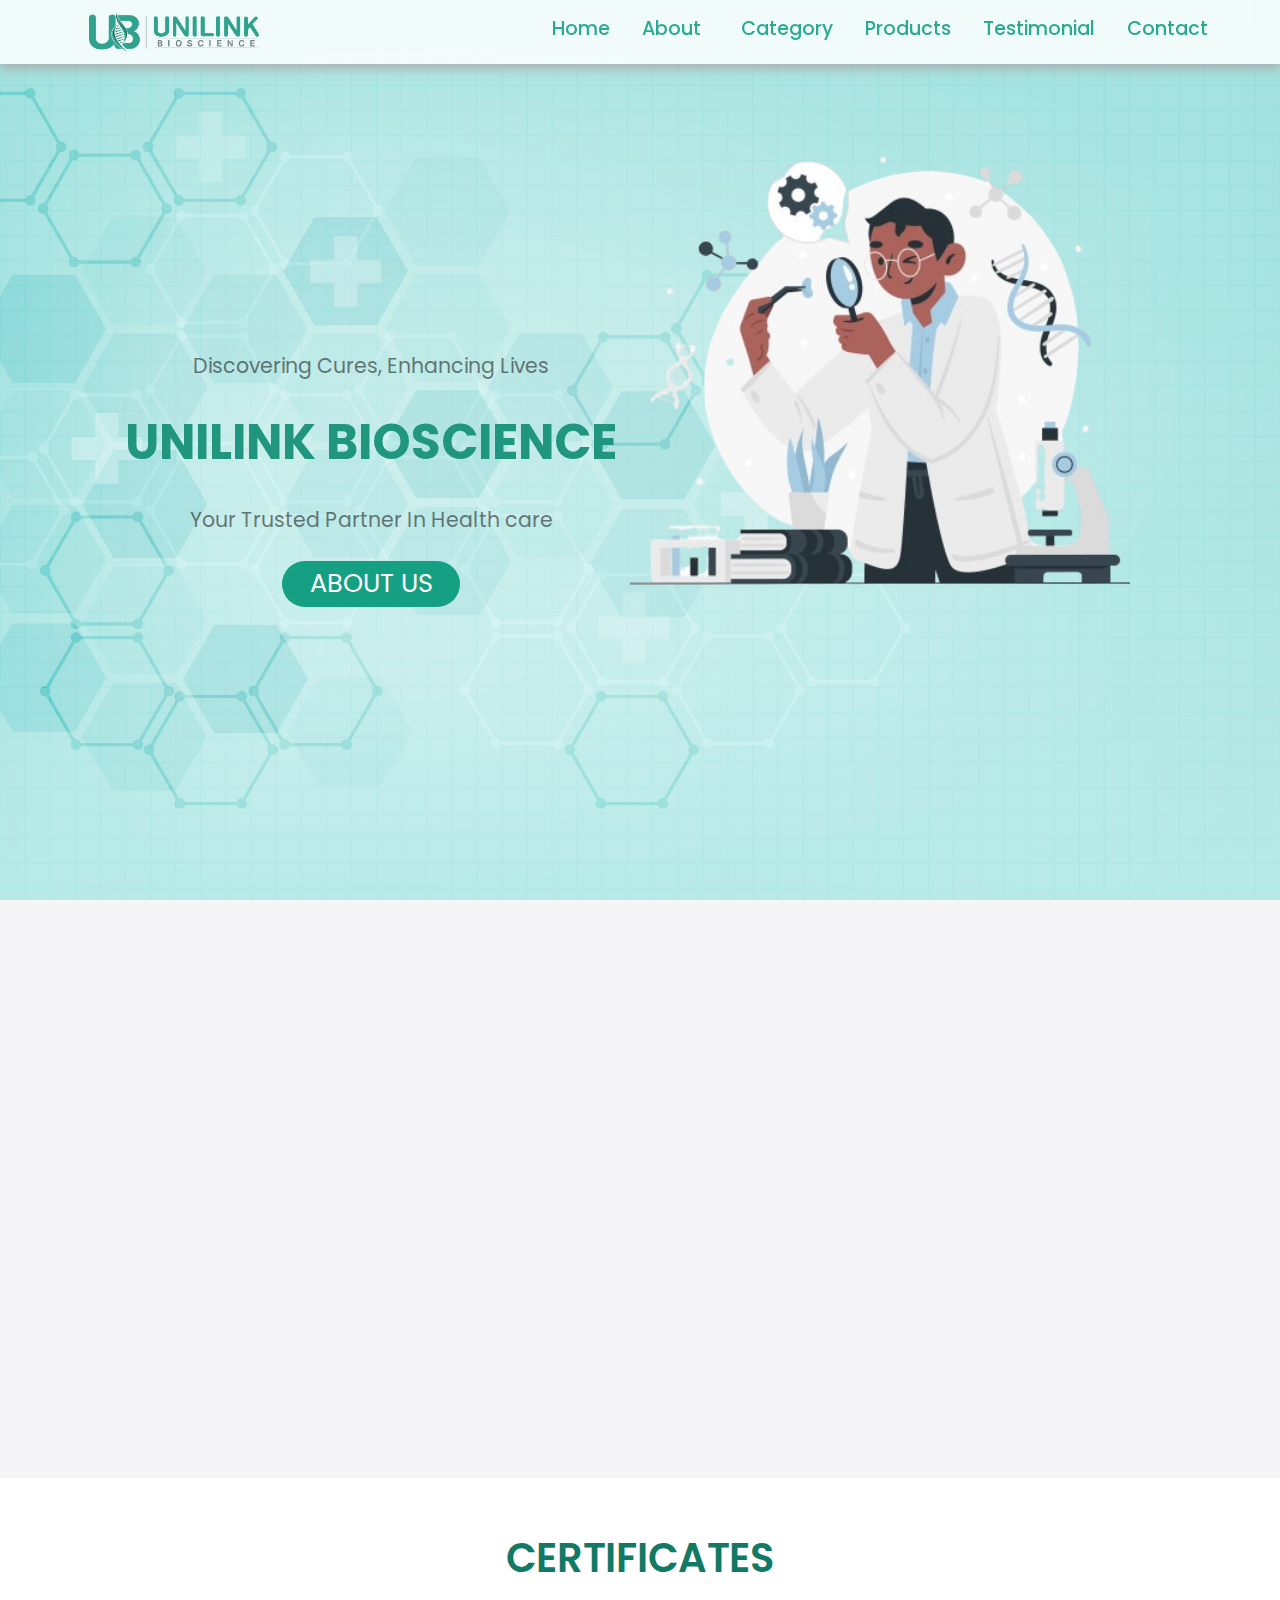
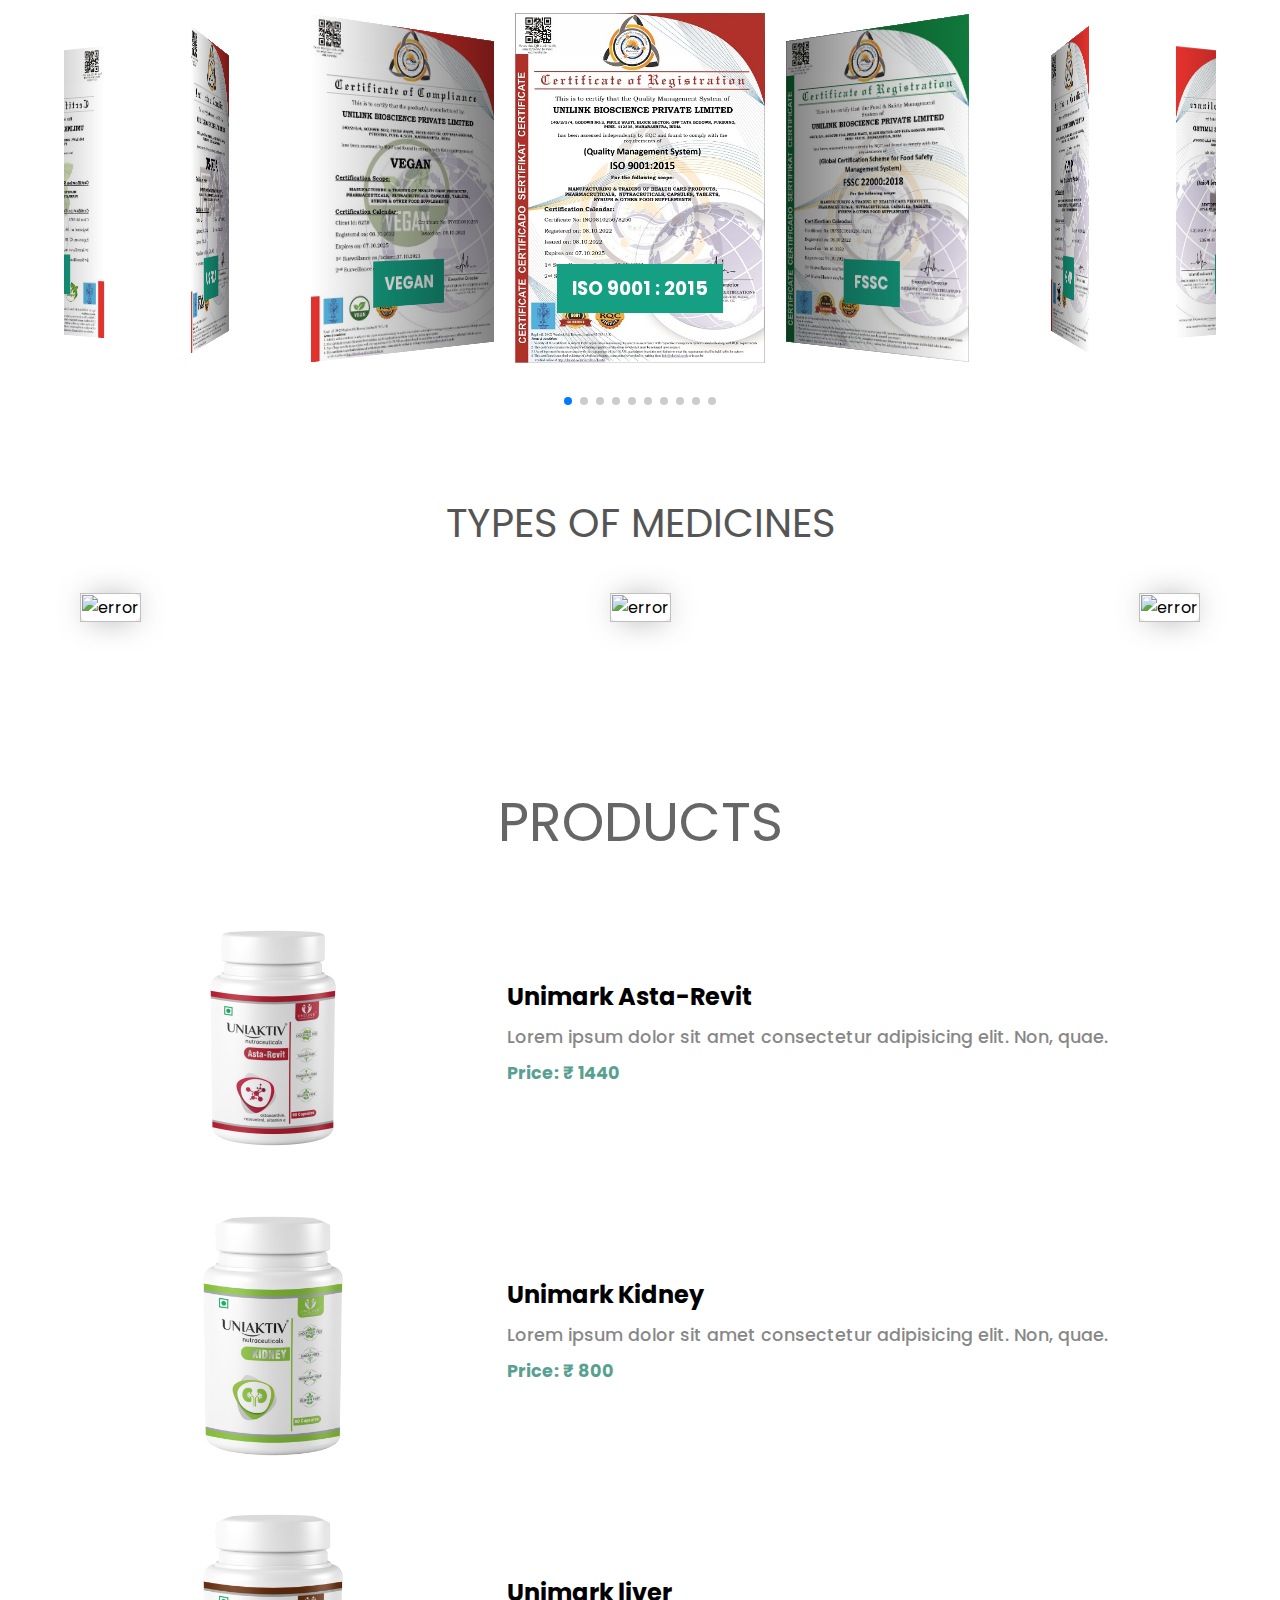
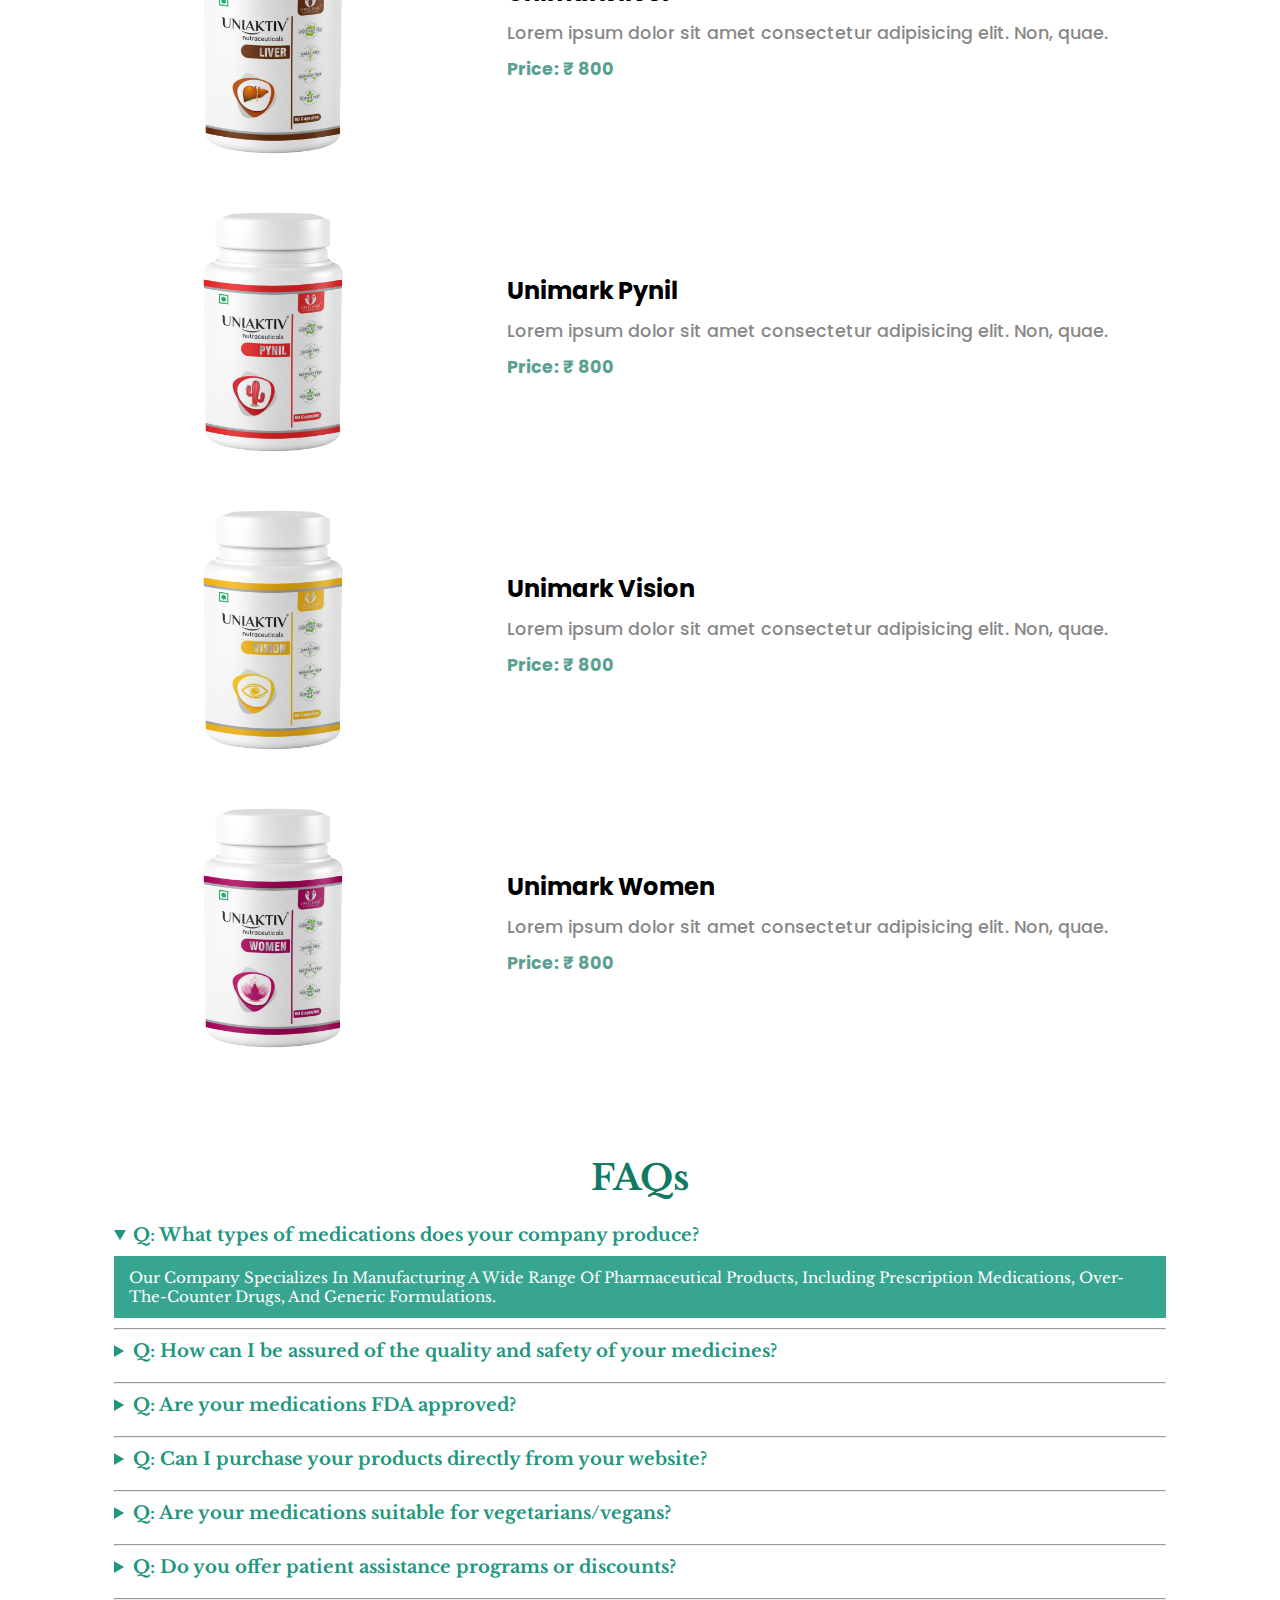
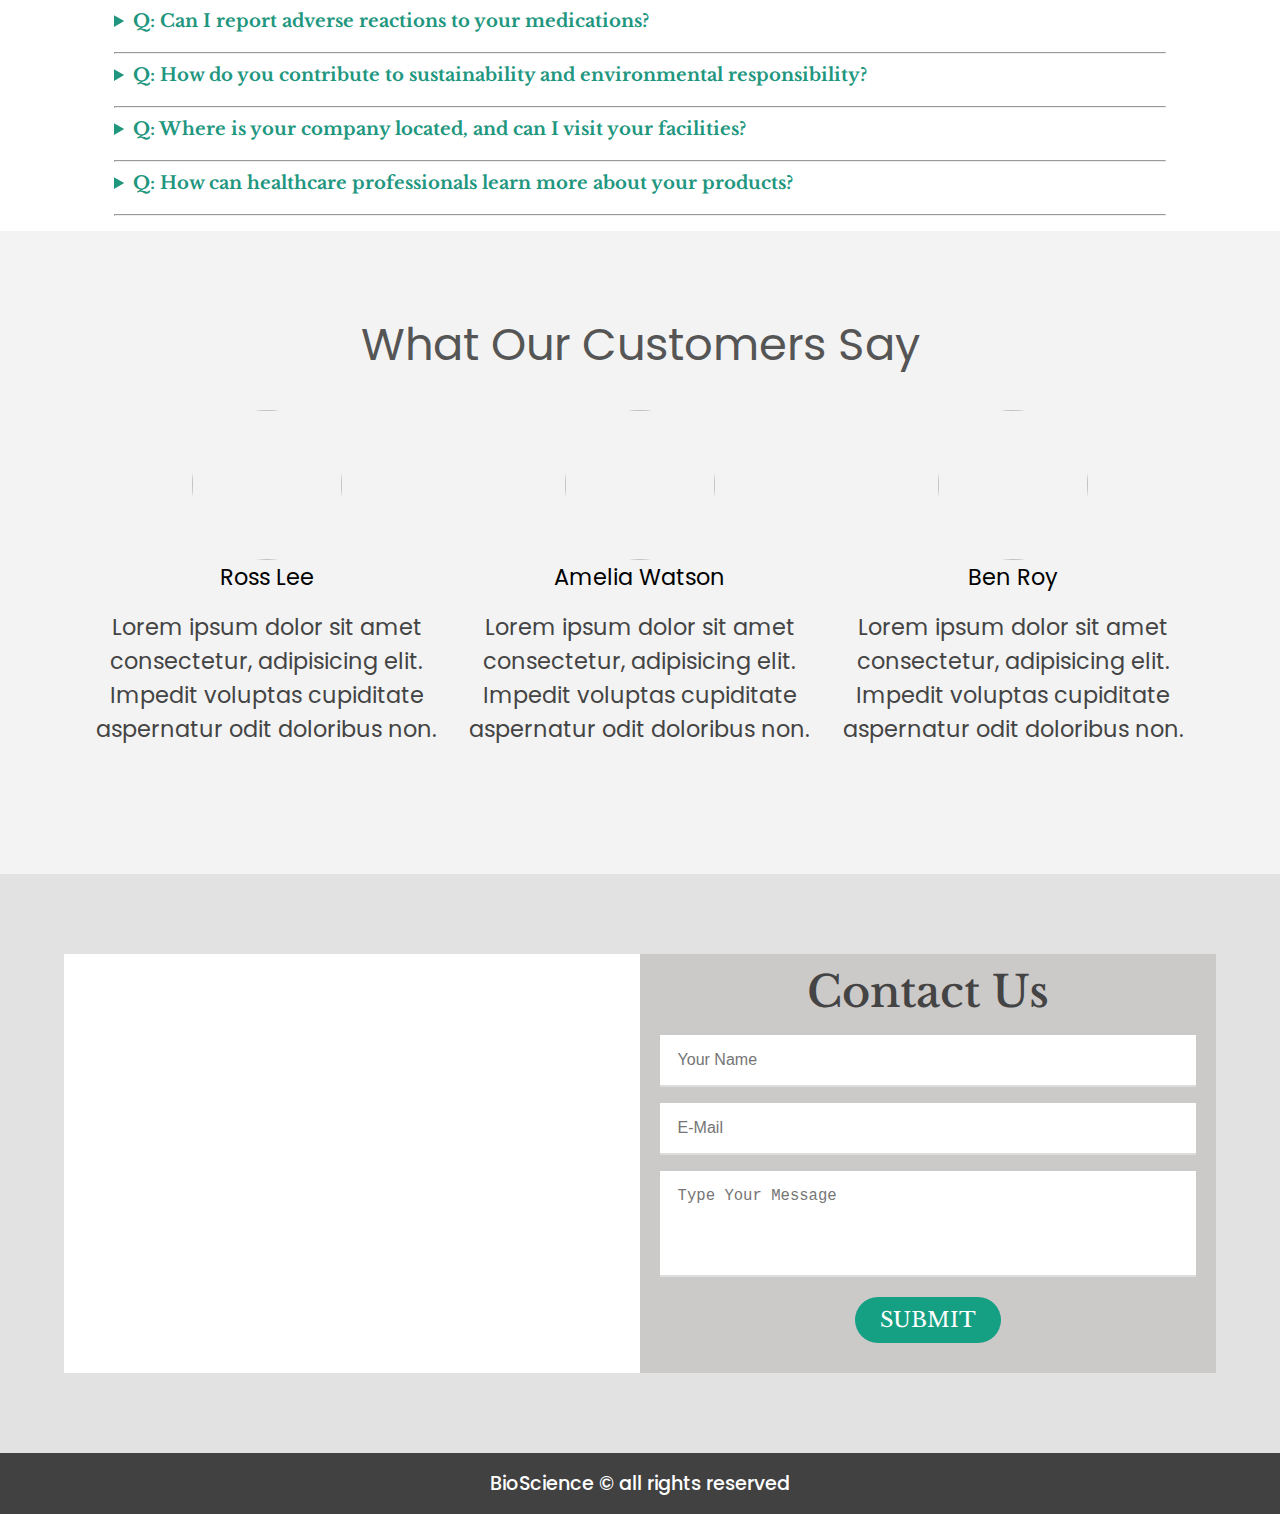
==== index.html @ 2694150a "Push Incomplete project" ====
<html lang="en">
  <head>
    <meta charset="UTF-8" />
    <meta http-equiv="X-UA-Compatible" content="IE=edge" />
    <meta name="viewport" content="width=device-width, initial-scale=1.0" />
    <link
      rel="shortcut icon"
      href="media/Unilink Bio-Science Logo.png"
      type="image/x-icon"
    />
    <link rel="stylesheet" href="style.css" />
    <link
      rel="stylesheet"
      href="https://cdn.jsdelivr.net/npm/swiper@11/swiper-bundle.min.css"
    />
    <title>Unilink BioScience</title>
    <link
      rel="stylesheet"
      href="https://cdnjs.cloudflare.com/ajax/libs/font-awesome/5.15.3/css/all.min.css"
      integrity="sha512-iBBXm8fW90+nuLcSKlbmrPcLa0OT92xO1BIsZ+ywDWZCvqsWgccV3gFoRBv0z+8dLJgyAHIhR35VZc2oM/gI1w=="
      crossorigin="anonymous"
      referrerpolicy="no-referrer"
    />
    <!-- Sheryjs css cdn -->
    <link
      rel="stylesheet"
      href="https://cdn.jsdelivr.net/npm/sheryjs/dist/Shery.css"
    />
    <link rel="stylesheet" href="style.css" />
  </head>
  <body>
    <div class="main">
      <nav class="navbar">
        <!-- custom cursor code -->
        <!-- <div class="cursor"></div>  -->
        <!-- Code For Navigation Bar Starts here -->
        <div class="navbar-container container">
          <input type="checkbox" name="" id="" />
          <div class="hamburger-lines">
            <span class="line line1"></span>
            <span class="line line2"></span>
            <span class="line line3"></span>
          </div>
          <ul class="menu-items">
            <li><a href="#showcase">Home</a></li>
            <li>
              <a href="#about">About</a
              ><ion-icon name="caret-down-outline"></ion-icon>
              <ul>
                <li><a href="#">About Us</a></li>
                <li><a href="/utilities/pages/cerfiticates.html">Legals</a></li>
                <li><a href="#">Missions & Vision</a></li>
                <li><a href="#">Policies</a></li>
              </ul>
            </li>
            <li><a href="#food">Category</a></li>
            <li><a href="#food-menu">Products</a></li>
            <li><a href="#testimonials">Testimonial</a></li>
            <li><a href="#contact">Contact</a></li>
          </ul>
          <a href="#showcase">
            <h1 class="logo">
              <img
                src="media/Unilink Bio-Science Logo-1456 - Copy.png"
                alt=""
              />
            </h1>
          </a>
        </div>
      </nav>
      <!-- navbar code ends here -->
      <!-- Showcase Section Starts Here  -->
      <section class="showcase-area" id="showcase">
        <div class="showcase-container">
          <div class="poster-img">
            <img src="media//5101869-removebg-preview.png" alt="" />
          </div>
          <div class="content">
            <p>Discovering Cures, Enhancing Lives</p>
            <h1 class="main-title" id="home">Unilink BioScience</h1>
            <p>Your Trusted Partner In Health care</p>
            <a href="#food-menu" class="btn btn-primary">About Us</a>
          </div>
        </div>
      </section>
      <!-- Showcase Section ends Here` -->
      <!-- About Us Section Code -->
      <section id="about">
        <div class="about-wrapper container">
          <div class="about-text">
            <p class="small">About Us</p>
            <h2>
              Years of Healing: Crafting Wellness Through Dedication and
              Innovation.
            </h2>
            <p>
              In the crucible of time, our commitment to medicine has forged a
              legacy of healing. Years of relentless pursuit, where each
              discovery is a brushstroke on the canvas of wellness. In the
              alchemy of science and compassion, we craft remedies, weaving a
              tapestry of health that transcends the passage of time
            </p>
          </div>
          <div class="about-img">
            <img
              src="https://img.freepik.com/free-photo/experienced-biologist-dressed-ppe-holding-pipette-with-blue-solution-chemist-modern-laboratory-doing-research-using-dispenser-during-global-epidemic-with-covid-19_482257-8878.jpg?size=626&ext=jpg&ga=GA1.1.1423717766.1695409986&semt=ais"
              alt="medicine"
            />
          </div>
        </div>
      </section>
      <!-- about Us Code ends` -->
      <!-- Showcase Certificate starts Here -->
      <section id="Certificate" class="wrapper container">
        <!-- Swiper -->
        <h1>Certificates</h1>
        <div class="swiper mySwiper">
          <div class="swiper-wrapper">
            <div class="swiper-slide">
              <img
                src="./media/Certificate imgs/UNILINK BIOSCIENCE_9001menu_page-0001 JPG .jpg "
              />
              <h3>iso 9001 : 2015</h3>
            </div>
            <div class="swiper-slide">
              <img
                src="./media/Certificate imgs/UNILINK BIOSCIENCE_FSSC 22000 menu_page-0001 JPG.jpg"
              />
              <h3>fssc</h3>
            </div>
            <div class="swiper-slide">
              <img
                src="./media/Certificate imgs/UNILINK BIOSCIENCE_GMP  menu_page-0001 JPG.jpg"
              />
              <h3>gmp</h3>
            </div>
            <div class="swiper-slide">
              <img
                src="./media/Certificate imgs/UNILINK BIOSCIENCE_HACCP menu_page-0001 JPG.jpg"
              />
              <h3>haccp</h3>
            </div>
            <div class="swiper-slide">
              <img
                src="./media/Certificate imgs/UNILINK BIOSCIENCE_HALAL_page-0001 JPG.jpg"
              />
              <h3>halal</h3>
            </div>
            <div class="swiper-slide">
              <img
                src="./media/Certificate imgs/UNILINK BIOSCIENCE_KOSHER_page-0001 JPG.jpg"
              />
              <h3>kosher</h3>
            </div>
            <div class="swiper-slide">
              <img
                src="./media/Certificate imgs/UNILINK BIOSCIENCE_NON GMO_1_page-0001.jpg"
              />
              <h3>non gmo</h3>
            </div>
            <div class="swiper-slide">
              <img
                src="./media/Certificate imgs/UNILINK BIOSCIENCE_ORGANIC_page-0001.jpg"
              />
              <h3>organic</h3>
            </div>
            <div class="swiper-slide">
              <img
                src="./media/Certificate imgs/UNILINK BIOSCIENCE_US FDA_page-0001.jpg"
              />
              <h3>us fda</h3>
            </div>
            <div class="swiper-slide">
              <img
                src="./media/Certificate imgs/UNILINK BIOSCIENCE_VEGAN_page-0001.jpg"
              />
              <h3>vegan</h3>
            </div>
          </div>
          <div class="swiper-pagination"></div>
        </div>
      </section>

      <!-- ******************** -->
      <section id="food">
        <h2>Types of Medicines</h2>
        <div class="food-container container">
          <div class="food-type fruite">
            <div class="img-container">
              <img
                src="https://img.freepik.com/free-photo/woman-s-hand-pours-medicine-pills-out-bottle_1150-14190.jpg?size=626&ext=jpg&ga=GA1.1.1423717766.1695409986&semt=sph"
                alt="error"
              />
              <div class="img-content">
                <h3>Tablets</h3>
                <a
                  href="https://en.wikipedia.org/wiki/Fruit"
                  class="btn btn-primary"
                  target="blank"
                  >learn more</a
                >
              </div>
            </div>
          </div>
          <div class="food-type vegetable">
            <div class="img-container">
              <img
                src="https://img.freepik.com/free-photo/sportsman-standing-white-wall-holding-syringle_171337-15347.jpg?size=626&ext=jpg&ga=GA1.1.1423717766.1695409986&semt=ais"
                alt="error"
              />
              <div class="img-content">
                <h3>Powders</h3>
                <a
                  href="https://en.wikipedia.org/wiki/Vegetable"
                  class="btn btn-primary"
                  target="blank"
                  >learn more</a
                >
              </div>
            </div>
          </div>
          <div class="food-type grin">
            <div class="img-container">
              <img
                src="https://img.freepik.com/free-photo/close-up-woman-pouring-syrup_23-2149247986.jpg?size=626&ext=jpg&ga=GA1.1.1423717766.1695409986&semt=sph"
                alt="error"
              />
              <div class="img-content">
                <h3>Syrups</h3>
                <a
                  href="https://en.wikipedia.org/wiki/Grain"
                  class="btn btn-primary"
                  target="blank"
                  >learn more</a
                >
              </div>
            </div>
          </div>
        </div>
      </section>
      <section id="food-menu">
        <h2 class="food-menu-heading">PRODUCTS</h2>
        <div class="food-menu-container container">
          <div class="food-menu-item">
            <div class="food-img">
              <img src="media/product imgs/asta revit.png" alt="" />
            </div>
            <div class="food-description">
              <h2 class="food-titile">Unimark Asta-Revit</h2>
              <p>
                Lorem ipsum dolor sit amet consectetur adipisicing elit. Non,
                quae.
              </p>
              <p class="food-price">Price: &#8377; 1440</p>
            </div>
          </div>

          <div class="food-menu-item">
            <div class="food-img">
              <img src="media/product imgs/kidney.png" alt="error" />
            </div>
            <div class="food-description">
              <h2 class="food-titile">Unimark Kidney</h2>
              <p>
                Lorem ipsum dolor sit amet consectetur adipisicing elit. Non,
                quae.
              </p>
              <p class="food-price">Price: &#8377; 800</p>
            </div>
          </div>
          <div class="food-menu-item">
            <div class="food-img">
              <img src="media/product imgs/liver.png" alt="" />
            </div>
            <div class="food-description">
              <h2 class="food-titile">Unimark liver</h2>
              <p>
                Lorem ipsum dolor sit amet consectetur adipisicing elit. Non,
                quae.
              </p>
              <p class="food-price">Price: &#8377; 800</p>
            </div>
          </div>
          <div class="food-menu-item">
            <div class="food-img">
              <img src="media/product imgs/pynil.png" alt="" />
            </div>
            <div class="food-description">
              <h2 class="food-titile">Unimark Pynil</h2>
              <p>
                Lorem ipsum dolor sit amet consectetur adipisicing elit. Non,
                quae.
              </p>
              <p class="food-price">Price: &#8377; 800</p>
            </div>
          </div>
          <div class="food-menu-item">
            <div class="food-img">
              <img src="media/product imgs/vision.png" alt="" />
            </div>
            <div class="food-description">
              <h2 class="food-titile">Unimark Vision</h2>
              <p>
                Lorem ipsum dolor sit amet consectetur adipisicing elit. Non,
                quae.
              </p>
              <p class="food-price">Price: &#8377; 800</p>
            </div>
          </div>
          <div class="food-menu-item">
            <div class="food-img">
              <img src="media/product imgs/women.png" alt="" />
            </div>
            <div class="food-description">
              <h2 class="food-titile">Unimark Women</h2>
              <p>
                Lorem ipsum dolor sit amet consectetur adipisicing elit. Non,
                quae.
              </p>
              <p class="food-price">Price: &#8377; 800</p>
            </div>
          </div>
        </div>
        <!-- FAQ Section Code -->
        <section id="faq" class="container">
          <h1>FAQs</h1>
          <details open>
            <summary>
              Q: What types of medications does your company produce?
            </summary>
            <p>
              Our company specializes in manufacturing a wide range of
              pharmaceutical products, including prescription medications,
              over-the-counter drugs, and generic formulations.
            </p>
          </details>
          <hr />
          <details>
            <summary>
              Q: How can I be assured of the quality and safety of your
              medicines?
            </summary>
            <p>
              We adhere to strict quality control standards and comply with
              regulatory requirements. Our manufacturing processes are in
              accordance with Good Manufacturing Practice (GMP) guidelines,
              ensuring the highest quality and safety of our medications.
            </p>
          </details>
          <hr />
          <details>
            <summary>Q: Are your medications FDA approved?</summary>
            <p>
              Yes, all our products undergo rigorous testing and scrutiny to
              meet the standards set by regulatory authorities, including
              approval from the Food and Drug Administration (FDA).
            </p>
          </details>
          <hr />
          <details>
            <summary>
              Q: Can I purchase your products directly from your website?
            </summary>
            <p>
              We currently do not sell directly to consumers on our website. Our
              products are distributed through pharmacies and authorized
              healthcare providers. Please consult with your healthcare
              professional for guidance on obtaining our medications.
            </p>
          </details>
          <hr />
          <details>
            <summary>
              Q: Are your medications suitable for vegetarians/vegans?
            </summary>
            <p>
              We provide detailed information about the composition of our
              medications on the product labels and package inserts. If you have
              specific dietary requirements or concerns, it's advisable to
              consult with your healthcare provider.
            </p>
          </details>
          <hr />
          <details>
            <summary>
              Q: Do you offer patient assistance programs or discounts?
            </summary>
            <p>
              We understand the importance of access to affordable healthcare.
              Information about any patient assistance programs or discounts
              will be available through healthcare professionals or on our
              website.
            </p>
          </details>
          <hr />
          <details>
            <summary>
              Q: Can I report adverse reactions to your medications?
            </summary>
            <p>
              Yes, your safety is our priority. If you experience any adverse
              reactions or have concerns about our products, please report them
              to your healthcare provider and the local health authority.
              Additionally, you can find contact information for our customer
              support on our website.
            </p>
          </details>
          <hr />
          <details>
            <summary>
              Q: How do you contribute to sustainability and environmental
              responsibility?
            </summary>
            <p>
              We are committed to environmental responsibility. We implement
              eco-friendly practices in our manufacturing processes, including
              waste reduction and energy efficiency. Our commitment to
              sustainability is an integral part of our corporate
              responsibility.
            </p>
          </details>
          <hr />
          <details>
            <summary>
              Q: Where is your company located, and can I visit your facilities?
            </summary>
            <p>
              Our headquarters and manufacturing facilities are located at
              [Location]. While we appreciate your interest, due to safety and
              security reasons, we do not offer public tours of our facilities.
            </p>
          </details>
          <hr />
          <details>
            <summary>
              Q: How can healthcare professionals learn more about your
              products?
            </summary>
            <p>
              Healthcare professionals can access detailed product information,
              including prescribing information, through our dedicated
              healthcare portal. If you have specific inquiries, our medical
              affairs team is available to provide support and information.
            </p>
          </details>
          <hr />
        </section>
      </section>
      <section id="testimonials">
        <h2 class="testimonial-title">What Our Customers Say</h2>
        <div class="testimonial-container container">
          <div class="testimonial-box">
            <div class="customer-detail">
              <div class="customer-photo">
                <img
                  src="https://i.postimg.cc/5Nrw360Y/male-photo1.jpg"
                  alt=""
                />
                <p class="customer-name">Ross Lee</p>
              </div>
            </div>
            <div class="star-rating">
              <span class="fa fa-star checked"></span>
              <span class="fa fa-star checked"></span>
              <span class="fa fa-star checked"></span>
              <span class="fa fa-star checked"></span>
              <span class="fa fa-star checked"></span>
            </div>
            <p class="testimonial-text">
              Lorem ipsum dolor sit amet consectetur, adipisicing elit. Impedit
              voluptas cupiditate aspernatur odit doloribus non.
            </p>
          </div>

          <div class="testimonial-box">
            <div class="customer-detail">
              <div class="customer-photo">
                <img
                  src="https://i.postimg.cc/sxd2xCD2/female-photo1.jpg"
                  alt=""
                />
                <p class="customer-name">Amelia Watson</p>
              </div>
            </div>
            <div class="star-rating">
              <span class="fa fa-star checked"></span>
              <span class="fa fa-star checked"></span>
              <span class="fa fa-star checked"></span>
              <span class="fa fa-star checked"></span>
              <span class="fa fa-star checked"></span>
            </div>
            <p class="testimonial-text">
              Lorem ipsum dolor sit amet consectetur, adipisicing elit. Impedit
              voluptas cupiditate aspernatur odit doloribus non.
            </p>
          </div>
          <div class="testimonial-box">
            <div class="customer-detail">
              <div class="customer-photo">
                <img
                  src="https://i.postimg.cc/fy90qvkV/male-photo3.jpg"
                  alt=""
                />
                <p class="customer-name">Ben Roy</p>
              </div>
            </div>
            <div class="star-rating">
              <span class="fa fa-star checked"></span>
              <span class="fa fa-star checked"></span>
              <span class="fa fa-star checked"></span>
              <span class="fa fa-star checked"></span>
              <span class="fa fa-star checked"></span>
            </div>
            <p class="testimonial-text">
              Lorem ipsum dolor sit amet consectetur, adipisicing elit. Impedit
              voluptas cupiditate aspernatur odit doloribus non.
            </p>
          </div>
        </div>
      </section>
      <section id="contact">
        <div class="contact-container container">
          <div class="contact-img">
            <iframe
              src="https://www.google.com/maps/embed?pb=!1m18!1m12!1m3!1d3784.674773674009!2d73.92967037385746!3d18.453069971235376!2m3!1f0!2f0!3f0!3m2!1i1024!2i768!4f13.1!3m3!1m2!1s0x3bc2eb3e93bc5a17%3A0x82fdbcda82e127a5!2sInfinity%20Tower!5e0!3m2!1sen!2sin!4v1701083050569!5m2!1sen!2sin"
              style="border: 5px"
              allowfullscreen=""
              loading="lazy"
              referrerpolicy="no-referrer-when-downgrade"
            ></iframe>
          </div>

          <div class="form-container">
            <h2>Contact Us</h2>
            <input type="text" placeholder="Your Name" />
            <input type="email" placeholder="E-Mail" />
            <textarea
              cols="30"
              rows="4"
              placeholder="Type Your Message"
            ></textarea>
            <a href="#" class="btn btn-primary">Submit</a>
          </div>
        </div>
      </section>
      <footer id="footer">
        <h2>BioScience &copy; all rights reserved</h2>
      </footer>
    </div>

    <script>
      let main = document.querySelector(".main");
      let csr = document.querySelector(".cursor");

      main.addEventListener("mousemove", function (dets) {
        csr.style.left = dets.x + "px";
        csr.style.top = dets.y + "px";
      });
    </script>
    <!-- Swiper JS -->
    <script src="https://cdn.jsdelivr.net/npm/swiper@11/swiper-bundle.min.js"></script>

    <!-- Initialize Swiper -->
    <script>
      var swiper = new Swiper(".mySwiper", {
        effect: "coverflow",
        grabCursor: true,
        centeredSlides: true,
        slidesPerView: "auto",
        loop: true,
        autoplay: {
          delay: 2500,
          disableOnInteraction: false,
        },
        coverflowEffect: {
          rotate: 50,
          stretch: 0,
          depth: 100,
          modifier: 1,
          slideShadows: true,
        },
        pagination: {
          el: ".swiper-pagination",
        },
      });
    </script>
  </body>
  <!-- 
    .................../ JS Code for smooth scrolling /...................... -->

  <script src="https://ajax.googleapis.com/ajax/libs/jquery/3.3.1/jquery.min.js"></script>
  <script>
    $(document).ready(function () {
      // Add smooth scrolling to all links
      $("a").on("click", function (event) {
        // Make sure this.hash has a value before overriding default behavior
        if (this.hash !== "") {
          // Prevent default anchor click behavior
          event.preventDefault();

          // Store hash
          var hash = this.hash;

          // Using jQuery's animate() method to add smooth page scroll
          // The optional number (800) specifies the number of milliseconds it takes to scroll to the specified area
          $("html, body").animate(
            {
              scrollTop: $(hash).offset().top,
            },
            800,
            function () {
              // Add hash (#) to URL when done scrolling (default click behavior)
              window.location.hash = hash;
            }
          );
        } // End if
      });
    });
  </script>
  <script src="https://cdnjs.cloudflare.com/ajax/libs/gsap/3.12.2/gsap.min.js"></script>
  <script src="https://cdn.jsdelivr.net/gh/automat/controlkit.js@master/bin/controlKit.min.js"></script>
  <script src="https://cdnjs.cloudflare.com/ajax/libs/three.js/0.155.0/three.min.js"></script>
  <script
    type="text/javascript"
    src="https://cdn.jsdelivr.net/npm/sheryjs/dist/Shery.js"
  ></script>
  <script>
    Shery.makeMagnet(".food-img" /* Element to target.*/, {
      //Parameters are optional.
      ease: "cubic-bezier(0.23, 1, 0.320, 1)",
      duration: 1,
    });
  </script>
  <script
    type="module"
    src="https://unpkg.com/ionicons@7.1.0/dist/ionicons/ionicons.esm.js"
  ></script>
  <script
    nomodule
    src="https://unpkg.com/ionicons@7.1.0/dist/ionicons/ionicons.js"
  ></script>
</html>
---- style.css ----
@import url("https://fonts.googleapis.com/css2?family=Poppins:ital,wght@0,300;0,400;0,500;0,600;0,700;0,800;0,900;1,200;1,300;1,400;1,500;1,600;1,700;1,800;1,900&display=swap");
@import url('https://fonts.googleapis.com/css2?family=Libre+Baskerville&display=swap');
*,
*::after,
*::before {
  box-sizing: border-box;
  padding: 0;
  margin: 0;
}

.html {
  font-size: 60%;
}

body {
  font-family: "Poppins", sans-serif;

}
/* .cursor{
    width: 50px;
    height: 50px;
    border-radius: 50%;
    background: #117964;
    position: absolute;
    border: 1px solid #fff;
    transition: all ease 0.25s;
    mix-blend-mode: difference;
    z-index: 5;
    opacity: 0.5;
} */
/* ///////////..utility classes../////////// */

.container {
  max-width: 1200px;
  width: 90%;
  margin: auto;
}

.btn {
  display: inline-block;
  padding: 0.15em 1.1em;
  text-decoration: none;
  border-radius: 50px;
  cursor: pointer;
  outline: none;
  margin-top: 1em;
  text-transform: uppercase;
  font-weight: small;
}

.btn-primary {
  color: #fff;
  background: #16a083;
}

.btn-primary:hover {
  /* color: #16a083; */
  background: #117964;
  transition: background 0.3s ease-in-out;
}

/* ............/navbar/............ *

/* desktop mode............/// */

.navbar input[type="checkbox"],
.navbar .hamburger-lines {
  display: none;
}

.navbar {
  /* padding: 5px auto ; */
  box-shadow: 0px 5px 10px 0px #aaa;
  position: fixed;
  width: 100%;
  background: #fff;
  color: #000;
  opacity: 0.85;
  min-height: 50px;
  z-index: 12;
}

.navbar-container {
  display: flex;
  justify-content: space-between;
  height: 64px;
  align-items: center;
}
.navbar .navbar-container img{
    width: 170px;
}
.menu-items {
  order: 2;
  display: flex;
  position: relative;
}

.menu-items li {
  position: relative;
  list-style: none;
  margin-left: 1rem;
  margin-bottom: 0.5rem;
  font-size: 1.2rem;
  display: flex;
  align-items: center;
  justify-content: space-between;
  padding: 10px 8px;
}

.menu-items a {
  text-decoration: none;
  color: #16a083;
  font-weight: 500;
  transition: color 0.3s ease-in-out;
}
/* .menu-items li:hover a{
  color: white;
} */
.menu-items li:hover {
  /* color: #ffffff; */
  background: #c3fae8;
  transition: all 0.3s ease;
}
.navbar .menu-items li ul{
  position: absolute;
  left: 0;
  top:50px;
  width: fit-content;
  white-space: nowrap;
  background-color: white;
  display: none;
}
.navbar .menu-items li:hover ul{
  display: block;
}
.navbar .menu-items li ul li{
  border-bottom: 1px solid #117964;
  margin: 0;
}
.logo {
  order: 1;
  font-size: 2.3rem;
  /* margin-bottom: 1rem; */
}
ion-icon{
  margin-left: 8px;
  color: #16a083;
}

/* ............//// Showcase styling ////......... */

.showcase-area {
    position: relative;
  min-height: 90vh;
  background: linear-gradient(
      rgba(240, 240, 240, 0.144),
      rgba(255, 255, 255, 0.336)
    ),
    url("media/Slide2.jpg");
  background-size: cover;
  background-position: center;
  background-repeat: no-repeat;
}

.showcase-container {
    position: relative;
    /* top: 250px; */
    /* right: 150px; */
  display: flex;
  /* flex-direction: column; */
  align-items: center;
  justify-content: space-between;
  height: 100%;
  font-size: 1.6rem;
}
.showcase-container .content{
    position: absolute;
    top: 350px;
    left: 100px;
    display: flex;
    align-items: center;
    justify-content: center;
    flex-direction: column;
    text-align: center;
}
.showcase-container .poster-img{
    position: absolute;
    top: 70px;
    right:150px;
    width: 500px;
    height: 600px;
    /* background-color: #000; */
    /* z-index: -1; */
}
.showcase-container .poster-img img{
    width: 100%;
    height: 100%;
    object-fit: cover;
}
.showcase-container p{
    font-size: 0.8em;
    opacity: 0.5;
}
.main-title {
  text-transform: uppercase;
  color: #21967E;
  font-size: 1.9em;
  /* margin-top: 1.5em; */
}

/* ......//about us//...... */

#about {
  padding: 50px 0;
  background: #f5f5f7;
}

.about-wrapper, .wrapper {
  display: flex;
  flex-wrap: wrap;
}

#about h2 {
  font-size: 2.3rem;
}

#about p {
  font-size: 1.01rem;
  color: #555;
  margin-top: 2em;
}

#about .small {
  font-size: 1.2rem;
  color: #666;
  font-weight: 600;
}

.about-img {
  flex: 1 1 400px;
  padding: 30px;
  transform: translateX(150%);
  animation: about-img-animation 1s ease-in-out forwards;
}

@keyframes about-img-animation {
  100% {
    transform: translate(0);
  }
}

.about-text {
  flex: 1 1 400px;
  padding: 30px;
  margin: auto;
  transform: translate(-150%);
  animation: about-text-animation 1s ease-in-out forwards;
}

@keyframes about-text-animation {
  100% {
    transform: translate(0);
  }
}

.about-img img {
  display: block;
  height: 400px;
  max-width: 100%;
  margin: auto;
  object-fit: cover;
  object-position: right;
}

/* ****************** */
#Certificate{
  position: relative;
  display: flex;
  align-items: center;
  justify-content: center;
}
#Certificate h1{
  margin-top: 50px;
  font-size: 2.5em;
  font-weight: 600;
  text-align: center;
  text-transform: uppercase;
}
.swiper {
  width: 100%;
  /* padding-top: 50px; */
  padding-bottom: 50px;
  
}

.swiper-slide {
  background-position: center;
  background-size: cover;
  width: 250px;
  height: 350px;
  position: relative;
  display: flex;
  justify-content: center;
}

.swiper-slide img {
  display: block;
  position: absolute;
  width: 100%;
  height: 100%;
  z-index: -2;
}
.swiper-slide h3{
  padding: 10px 15px;
  background: #16a083 ;
  color: #ffffff;
  text-transform: uppercase;
  position: absolute;
  bottom: 50px;
}
.swiper-slide a{
  position: absolute;
  bottom: 20px;
}
/* ****** */
/* ..........////Food category///........... */

#food {
  padding: 5rem 0 10rem 0;
}

#food h2 {
  text-align: center;
  font-size: 2.5rem;
  font-weight: 400;
  margin-bottom: 40px;
  text-transform: uppercase;
  color: #555;
}

.food-container {
  display: flex;
  justify-content: space-between;
}

.food-container img {
  display: block;
  width: 100%;
  margin: auto;
  max-height: 300px;
  object-fit: cover;
  object-position: center;
}

.img-container {
  margin: 0 1rem;
  position: relative;
  -webkit-box-shadow: 1px 1px 32px -9px rgba(0,0,0,0.75);
  -moz-box-shadow: 1px 1px 32px -9px rgba(0,0,0,0.75);
  box-shadow: 1px 1px 32px -9px rgba(0,0,0,0.75);
  border-radius: 10px;
}

.img-content {
  position: absolute;
  top: 70%;
  left: 50%;
  transform: translate(-50%, -50%);
  opacity: 0;
  z-index: 2;
  text-align: center;
  transition: all 0.3s ease-in-out 0.1s;
}

.img-content h3 {
  color: #fff;
  font-size: 2.2rem;
  margin-bottom: 50px;
}

.img-content a {
  font-size: 1.2rem;
}

.img-container::after {
  content: "";
  display: block;
  position: absolute;
  top: 0;
  left: 0;
  width: 100%;
  height: 100%;
  background: rgba(0, 0, 0, 0.871);
  opacity: 0;
  z-index: 1;

  transform: scaleY(0);
  transform-origin: 100% 100%;
  transition: all 0.3s ease-in-out;
}

.img-container:hover::after {
  opacity: 0.7;
  transform: scaleY(1);
}

.img-container:hover .img-content {
  opacity: 1;
  top: 40%;
}

/* .........../Food Menu/............ */

.food-menu-heading {
  text-align: center;
  font-size: 3.4rem;
  font-weight: 400;
  color: #666;
}

.food-menu-container {
  display: flex;
  flex-wrap: wrap;
  padding: 50px 0px 30px 0px;
}

.food-menu-container img {
  display: block;
  width: 250px;
  height: 250px;
  border-radius: 50%;
  object-fit: cover;
  object-position: center;
}

.food-menu-item {
  display: flex;
  flex: 1 1 600px;
  justify-content: space-evenly;
  margin-bottom: 3rem;
}

.food-description {
  margin: auto 1.5rem;
}

.font-title {
  font-size: 1.8rem;
  font-weight: 400;
  color: #444;
}

.food-description p {
  font-size: 1.1rem;
  color: #555;
  font-weight: 500;
  margin: 10px 0;
  opacity: 0.7;
}

.food-description .food-price {
  color: #117964;
  font-weight: 700;
}
/* ********************* */
#faq{
  margin: 15 auto;
  padding: 0 50px;
  min-height: fit-content;
  font-family: 'Libre Baskerville', serif;
}
h1{
  text-align: center;
  color: #117964;
  font-size: 35px;
  margin: 25px ;
}
hr{
  background: #16a083;
}
details{
  margin: 10px 0;
}
summary{
  font-weight: 700;
  font-size: 18px;
  cursor: pointer;
  color: #21967E;
  margin-bottom: 10px;
/*     background: #555; */
}
#faq p{
  font-size: 15px;
  padding: 12px 15px;
  background: #37a58f;
  color: #fff;
  text-transform: capitalize;
}
details[open] summary{
  color: #21967E;
}
/* ************************** */
/* ........./ Testimonial /.......... */

#testimonials {
  padding: 5rem 0;
  background: rgba(243, 243, 243);
}

.testimonial-title {
  text-align: center;
  font-size: 2.8rem;
  font-weight: 400;
  color: #555;
}

.testimonial-container {
  display: flex;
  justify-content: space-between;
  font-size: 1.4rem;
  padding: 1rem;
}

.testimonial-box .checked {
  color: #ff9529;
}

.testimonial-box .testimonial-text {
  margin: 1rem 0;
  color: #444;
}

.testimonial-box {
  text-align: center;
  padding: 1rem;
}

.customer-photo img {
  display: block;
  width: 150px;
  height: 150px;
  object-fit: cover;
  object-position: center;
  border-radius: 50%;
  margin: auto;
}

/* ........ Contact Us........... */

#contact {
  padding: 5rem 0;
  background: rgb(226, 226, 226);
  font-family: 'Libre Baskerville', serif;
}

.contact-container {
  display: flex;
  background: #fff;
  /* box-shadow: -2px 3px 31px -3px rgba(0,0,0,0.75);
  -webkit-box-shadow: -2px 3px 31px -3px rgba(0,0,0,0.75);
  -moz-box-shadow: -2px 3px 31px -3px rgba(0,0,0,0.75); */
}

.contact-img {
  width: 50%;
  padding: 10px;
  /* background: #21967E; */
  opacity: 0.7  ;
}

.contact-img iframe {
  display: block;
  /* height: 400px; */
  width: 100%;
  height: 100%;
}

.form-container {
  padding: 30px 20px;
  /* padding: 1rem; */
  background: #ccc9c9;
  width: 50%;
  margin: auto;
  display: flex;
  justify-content: center;
  align-items: center;
  flex-direction: column;
  /* border: 5px solid #21967E; */
}
.form-container h2{
  color: #16a083;
}

.form-container input {
  display: block;
  width: 100%;
  border: none;
  border-bottom: 2px solid #ddd;
  padding: 1rem 1.1rem;
  box-shadow: none;
  outline: none;
  margin-bottom: 1rem;
  color: #444;
  font-weight: 500;
  font-size: 1em;
}

.form-container textarea {
  display: block;
  width: 100%;
  border: none;
  font-size: 1.2em;
  border-bottom: 2px solid #ddd;
  color: #444;
  outline: none;
  padding: 1rem 1.1rem;
  resize: none;
}

.form-container h2 {
  font-size: 2.7rem;
  font-weight: 500;
  color: #444;
  margin-bottom: 1rem;
  margin-top: -1.2rem;
}

.form-container a {
  font-size: 1.3rem;
  padding: 10px 25px;
}

#footer h2 {
  text-align: center;
  font-size: 1.2rem;
  padding: 1rem;
  font-weight: 500;
  color: #fff;
  background: rgb(65, 65, 65);
}

/* ......../ media query /.......... */

@media (max-width: 768px) {
  .navbar {
    opacity: 0.95;
  }

  .navbar-container input[type="checkbox"],
  .navbar-container .hamburger-lines {
    display: block;
  }

  .navbar-container {
    display: block;
    position: relative;
    height: 64px;
  }

  .navbar-container input[type="checkbox"] {
    position: absolute;
    display: block;
    height: 32px;
    width: 30px;
    top: 20px;
    left: 20px;
    z-index: 5;
    opacity: 0;
  }

  .navbar-container .hamburger-lines {
    display: block;
    height: 23px;
    width: 35px;
    position: absolute;
    top: 17px;
    left: 20px;
    z-index: 2;
    display: flex;
    flex-direction: column;
    justify-content: space-between;
  }

  .navbar-container .hamburger-lines .line {
    display: block;
    height: 4px;
    width: 100%;
    border-radius: 10px;
    background: #333;
  }

  .navbar-container .hamburger-lines .line1 {
    transform-origin: 0% 0%;
    transition: transform 0.4s ease-in-out;
  }

  .navbar-container .hamburger-lines .line2 {
    transition: transform 0.2s ease-in-out;
  }

  .navbar-container .hamburger-lines .line3 {
    transform-origin: 0% 100%;
    transition: transform 0.4s ease-in-out;
  }

  .navbar .menu-items {
    padding-top: 100px;
    background: #fff;
    height: 100vh;
    max-width: 300px;
    transform: translate(-150%);
    display: flex;
    flex-direction: column;
    margin-left: -40px;
    padding-left: 50px;
    transition: transform 0.5s ease-in-out;
    box-shadow: 5px 0px 10px 0px #aaa;
  }

  .navbar .menu-items li {
    margin-bottom: 1.5rem;
    font-size: 1.3rem;
    font-weight: 500;
  }

  .logo {
    position: absolute;
    top: 0px;
    right: 15px;
    font-size: 2rem;
  }

  .navbar-container input[type="checkbox"]:checked ~ .menu-items {
    transform: translateX(0);
  }

  .navbar-container input[type="checkbox"]:checked ~ .hamburger-lines .line1 {
    transform: rotate(35deg);
  }

  .navbar-container input[type="checkbox"]:checked ~ .hamburger-lines .line2 {
    transform: scaleY(0);
  }

  .navbar-container input[type="checkbox"]:checked ~ .hamburger-lines .line3 {
    transform: rotate(-35deg);
  }

  /* ......./ food /......... */

  .food-container {
    flex-direction: column;
    align-items: stretch;
  }

  .food-type:not(:last-child) {
    margin-bottom: 3rem;
  }

  .food-type {
    box-shadow: 5px 5px 10px 0 #aaa;
  }

  .img-container {
    margin: 0;
  }
}

@media (max-width: 500px) {
  html {
    font-size: 65%;
  }

  .navbar .menu-items li{
      font-size: 1.6rem;
  }

  .testimonial-container {
    flex-direction: column;
    text-align: center;
  }

  .food-menu-container img {
    margin: auto;
  }

  .food-menu-item {
    flex-direction: column;
    text-align: center;
  }

  .form-container {
    width: 90%;
  }

  .contact-container {
    display: flex;
    flex-direction: column;
  }

  .contact-img {
    width: 90%;
    margin: 3rem auto;
  }

  .logo {
    position: absolute;
    top: 06px;
    right: 15px;
    font-size: 3rem;
  }

  .navbar .menu-items li {
    margin-bottom: 2.5rem;
    font-size: 1.8rem;
    font-weight: 500;
  }
}

@media (min-width: 769px) and (max-width: 1200px) {
  .img-container h3 {
    font-size: 1.5rem;
  }

  .img-container .btn {
    font-size: 0.7rem;
  }
}

@media (orientation: landscape) and (max-height: 500px) {
  .showcase-area {
    height: 50vmax;
  }
}
---- style.css ----
@import url("https://fonts.googleapis.com/css2?family=Poppins:ital,wght@0,300;0,400;0,500;0,600;0,700;0,800;0,900;1,200;1,300;1,400;1,500;1,600;1,700;1,800;1,900&display=swap");
@import url('https://fonts.googleapis.com/css2?family=Libre+Baskerville&display=swap');
*,
*::after,
*::before {
  box-sizing: border-box;
  padding: 0;
  margin: 0;
}

.html {
  font-size: 60%;
}

body {
  font-family: "Poppins", sans-serif;

}
/* .cursor{
    width: 50px;
    height: 50px;
    border-radius: 50%;
    background: #117964;
    position: absolute;
    border: 1px solid #fff;
    transition: all ease 0.25s;
    mix-blend-mode: difference;
    z-index: 5;
    opacity: 0.5;
} */
/* ///////////..utility classes../////////// */

.container {
  max-width: 1200px;
  width: 90%;
  margin: auto;
}

.btn {
  display: inline-block;
  padding: 0.15em 1.1em;
  text-decoration: none;
  border-radius: 50px;
  cursor: pointer;
  outline: none;
  margin-top: 1em;
  text-transform: uppercase;
  font-weight: small;
}

.btn-primary {
  color: #fff;
  background: #16a083;
}

.btn-primary:hover {
  /* color: #16a083; */
  background: #117964;
  transition: background 0.3s ease-in-out;
}

/* ............/navbar/............ *

/* desktop mode............/// */

.navbar input[type="checkbox"],
.navbar .hamburger-lines {
  display: none;
}

.navbar {
  /* padding: 5px auto ; */
  box-shadow: 0px 5px 10px 0px #aaa;
  position: fixed;
  width: 100%;
  background: #fff;
  color: #000;
  opacity: 0.85;
  min-height: 50px;
  z-index: 12;
}

.navbar-container {
  display: flex;
  justify-content: space-between;
  height: 64px;
  align-items: center;
}
.navbar .navbar-container img{
    width: 170px;
}
.menu-items {
  order: 2;
  display: flex;
  position: relative;
}

.menu-items li {
  position: relative;
  list-style: none;
  margin-left: 1rem;
  margin-bottom: 0.5rem;
  font-size: 1.2rem;
  display: flex;
  align-items: center;
  justify-content: space-between;
  padding: 10px 8px;
}

.menu-items a {
  text-decoration: none;
  color: #16a083;
  font-weight: 500;
  transition: color 0.3s ease-in-out;
}
/* .menu-items li:hover a{
  color: white;
} */
.menu-items li:hover {
  /* color: #ffffff; */
  background: #c3fae8;
  transition: all 0.3s ease;
}
.navbar .menu-items li ul{
  position: absolute;
  left: 0;
  top:50px;
  width: fit-content;
  white-space: nowrap;
  background-color: white;
  display: none;
}
.navbar .menu-items li:hover ul{
  display: block;
}
.navbar .menu-items li ul li{
  border-bottom: 1px solid #117964;
  margin: 0;
}
.logo {
  order: 1;
  font-size: 2.3rem;
  /* margin-bottom: 1rem; */
}
ion-icon{
  margin-left: 8px;
  color: #16a083;
}

/* ............//// Showcase styling ////......... */

.showcase-area {
    position: relative;
  min-height: 90vh;
  background: linear-gradient(
      rgba(240, 240, 240, 0.144),
      rgba(255, 255, 255, 0.336)
    ),
    url("media/Slide2.jpg");
  background-size: cover;
  background-position: center;
  background-repeat: no-repeat;
}

.showcase-container {
    position: relative;
    /* top: 250px; */
    /* right: 150px; */
  display: flex;
  /* flex-direction: column; */
  align-items: center;
  justify-content: space-between;
  height: 100%;
  font-size: 1.6rem;
}
.showcase-container .content{
    position: absolute;
    top: 350px;
    left: 100px;
    display: flex;
    align-items: center;
    justify-content: center;
    flex-direction: column;
    text-align: center;
}
.showcase-container .poster-img{
    position: absolute;
    top: 70px;
    right:150px;
    width: 500px;
    height: 600px;
    /* background-color: #000; */
    /* z-index: -1; */
}
.showcase-container .poster-img img{
    width: 100%;
    height: 100%;
    object-fit: cover;
}
.showcase-container p{
    font-size: 0.8em;
    opacity: 0.5;
}
.main-title {
  text-transform: uppercase;
  color: #21967E;
  font-size: 1.9em;
  /* margin-top: 1.5em; */
}

/* ......//about us//...... */

#about {
  padding: 50px 0;
  background: #f5f5f7;
}

.about-wrapper, .wrapper {
  display: flex;
  flex-wrap: wrap;
}

#about h2 {
  font-size: 2.3rem;
}

#about p {
  font-size: 1.01rem;
  color: #555;
  margin-top: 2em;
}

#about .small {
  font-size: 1.2rem;
  color: #666;
  font-weight: 600;
}

.about-img {
  flex: 1 1 400px;
  padding: 30px;
  transform: translateX(150%);
  animation: about-img-animation 1s ease-in-out forwards;
}

@keyframes about-img-animation {
  100% {
    transform: translate(0);
  }
}

.about-text {
  flex: 1 1 400px;
  padding: 30px;
  margin: auto;
  transform: translate(-150%);
  animation: about-text-animation 1s ease-in-out forwards;
}

@keyframes about-text-animation {
  100% {
    transform: translate(0);
  }
}

.about-img img {
  display: block;
  height: 400px;
  max-width: 100%;
  margin: auto;
  object-fit: cover;
  object-position: right;
}

/* ****************** */
#Certificate{
  position: relative;
  display: flex;
  align-items: center;
  justify-content: center;
}
#Certificate h1{
  margin-top: 50px;
  font-size: 2.5em;
  font-weight: 600;
  text-align: center;
  text-transform: uppercase;
}
.swiper {
  width: 100%;
  /* padding-top: 50px; */
  padding-bottom: 50px;
  
}

.swiper-slide {
  background-position: center;
  background-size: cover;
  width: 250px;
  height: 350px;
  position: relative;
  display: flex;
  justify-content: center;
}

.swiper-slide img {
  display: block;
  position: absolute;
  width: 100%;
  height: 100%;
  z-index: -2;
}
.swiper-slide h3{
  padding: 10px 15px;
  background: #16a083 ;
  color: #ffffff;
  text-transform: uppercase;
  position: absolute;
  bottom: 50px;
}
.swiper-slide a{
  position: absolute;
  bottom: 20px;
}
/* ****** */
/* ..........////Food category///........... */

#food {
  padding: 5rem 0 10rem 0;
}

#food h2 {
  text-align: center;
  font-size: 2.5rem;
  font-weight: 400;
  margin-bottom: 40px;
  text-transform: uppercase;
  color: #555;
}

.food-container {
  display: flex;
  justify-content: space-between;
}

.food-container img {
  display: block;
  width: 100%;
  margin: auto;
  max-height: 300px;
  object-fit: cover;
  object-position: center;
}

.img-container {
  margin: 0 1rem;
  position: relative;
  -webkit-box-shadow: 1px 1px 32px -9px rgba(0,0,0,0.75);
  -moz-box-shadow: 1px 1px 32px -9px rgba(0,0,0,0.75);
  box-shadow: 1px 1px 32px -9px rgba(0,0,0,0.75);
  border-radius: 10px;
}

.img-content {
  position: absolute;
  top: 70%;
  left: 50%;
  transform: translate(-50%, -50%);
  opacity: 0;
  z-index: 2;
  text-align: center;
  transition: all 0.3s ease-in-out 0.1s;
}

.img-content h3 {
  color: #fff;
  font-size: 2.2rem;
  margin-bottom: 50px;
}

.img-content a {
  font-size: 1.2rem;
}

.img-container::after {
  content: "";
  display: block;
  position: absolute;
  top: 0;
  left: 0;
  width: 100%;
  height: 100%;
  background: rgba(0, 0, 0, 0.871);
  opacity: 0;
  z-index: 1;

  transform: scaleY(0);
  transform-origin: 100% 100%;
  transition: all 0.3s ease-in-out;
}

.img-container:hover::after {
  opacity: 0.7;
  transform: scaleY(1);
}

.img-container:hover .img-content {
  opacity: 1;
  top: 40%;
}

/* .........../Food Menu/............ */

.food-menu-heading {
  text-align: center;
  font-size: 3.4rem;
  font-weight: 400;
  color: #666;
}

.food-menu-container {
  display: flex;
  flex-wrap: wrap;
  padding: 50px 0px 30px 0px;
}

.food-menu-container img {
  display: block;
  width: 250px;
  height: 250px;
  border-radius: 50%;
  object-fit: cover;
  object-position: center;
}

.food-menu-item {
  display: flex;
  flex: 1 1 600px;
  justify-content: space-evenly;
  margin-bottom: 3rem;
}

.food-description {
  margin: auto 1.5rem;
}

.font-title {
  font-size: 1.8rem;
  font-weight: 400;
  color: #444;
}

.food-description p {
  font-size: 1.1rem;
  color: #555;
  font-weight: 500;
  margin: 10px 0;
  opacity: 0.7;
}

.food-description .food-price {
  color: #117964;
  font-weight: 700;
}
/* ********************* */
#faq{
  margin: 15 auto;
  padding: 0 50px;
  min-height: fit-content;
  font-family: 'Libre Baskerville', serif;
}
h1{
  text-align: center;
  color: #117964;
  font-size: 35px;
  margin: 25px ;
}
hr{
  background: #16a083;
}
details{
  margin: 10px 0;
}
summary{
  font-weight: 700;
  font-size: 18px;
  cursor: pointer;
  color: #21967E;
  margin-bottom: 10px;
/*     background: #555; */
}
#faq p{
  font-size: 15px;
  padding: 12px 15px;
  background: #37a58f;
  color: #fff;
  text-transform: capitalize;
}
details[open] summary{
  color: #21967E;
}
/* ************************** */
/* ........./ Testimonial /.......... */

#testimonials {
  padding: 5rem 0;
  background: rgba(243, 243, 243);
}

.testimonial-title {
  text-align: center;
  font-size: 2.8rem;
  font-weight: 400;
  color: #555;
}

.testimonial-container {
  display: flex;
  justify-content: space-between;
  font-size: 1.4rem;
  padding: 1rem;
}

.testimonial-box .checked {
  color: #ff9529;
}

.testimonial-box .testimonial-text {
  margin: 1rem 0;
  color: #444;
}

.testimonial-box {
  text-align: center;
  padding: 1rem;
}

.customer-photo img {
  display: block;
  width: 150px;
  height: 150px;
  object-fit: cover;
  object-position: center;
  border-radius: 50%;
  margin: auto;
}

/* ........ Contact Us........... */

#contact {
  padding: 5rem 0;
  background: rgb(226, 226, 226);
  font-family: 'Libre Baskerville', serif;
}

.contact-container {
  display: flex;
  background: #fff;
  /* box-shadow: -2px 3px 31px -3px rgba(0,0,0,0.75);
  -webkit-box-shadow: -2px 3px 31px -3px rgba(0,0,0,0.75);
  -moz-box-shadow: -2px 3px 31px -3px rgba(0,0,0,0.75); */
}

.contact-img {
  width: 50%;
  padding: 10px;
  /* background: #21967E; */
  opacity: 0.7  ;
}

.contact-img iframe {
  display: block;
  /* height: 400px; */
  width: 100%;
  height: 100%;
}

.form-container {
  padding: 30px 20px;
  /* padding: 1rem; */
  background: #ccc9c9;
  width: 50%;
  margin: auto;
  display: flex;
  justify-content: center;
  align-items: center;
  flex-direction: column;
  /* border: 5px solid #21967E; */
}
.form-container h2{
  color: #16a083;
}

.form-container input {
  display: block;
  width: 100%;
  border: none;
  border-bottom: 2px solid #ddd;
  padding: 1rem 1.1rem;
  box-shadow: none;
  outline: none;
  margin-bottom: 1rem;
  color: #444;
  font-weight: 500;
  font-size: 1em;
}

.form-container textarea {
  display: block;
  width: 100%;
  border: none;
  font-size: 1.2em;
  border-bottom: 2px solid #ddd;
  color: #444;
  outline: none;
  padding: 1rem 1.1rem;
  resize: none;
}

.form-container h2 {
  font-size: 2.7rem;
  font-weight: 500;
  color: #444;
  margin-bottom: 1rem;
  margin-top: -1.2rem;
}

.form-container a {
  font-size: 1.3rem;
  padding: 10px 25px;
}

#footer h2 {
  text-align: center;
  font-size: 1.2rem;
  padding: 1rem;
  font-weight: 500;
  color: #fff;
  background: rgb(65, 65, 65);
}

/* ......../ media query /.......... */

@media (max-width: 768px) {
  .navbar {
    opacity: 0.95;
  }

  .navbar-container input[type="checkbox"],
  .navbar-container .hamburger-lines {
    display: block;
  }

  .navbar-container {
    display: block;
    position: relative;
    height: 64px;
  }

  .navbar-container input[type="checkbox"] {
    position: absolute;
    display: block;
    height: 32px;
    width: 30px;
    top: 20px;
    left: 20px;
    z-index: 5;
    opacity: 0;
  }

  .navbar-container .hamburger-lines {
    display: block;
    height: 23px;
    width: 35px;
    position: absolute;
    top: 17px;
    left: 20px;
    z-index: 2;
    display: flex;
    flex-direction: column;
    justify-content: space-between;
  }

  .navbar-container .hamburger-lines .line {
    display: block;
    height: 4px;
    width: 100%;
    border-radius: 10px;
    background: #333;
  }

  .navbar-container .hamburger-lines .line1 {
    transform-origin: 0% 0%;
    transition: transform 0.4s ease-in-out;
  }

  .navbar-container .hamburger-lines .line2 {
    transition: transform 0.2s ease-in-out;
  }

  .navbar-container .hamburger-lines .line3 {
    transform-origin: 0% 100%;
    transition: transform 0.4s ease-in-out;
  }

  .navbar .menu-items {
    padding-top: 100px;
    background: #fff;
    height: 100vh;
    max-width: 300px;
    transform: translate(-150%);
    display: flex;
    flex-direction: column;
    margin-left: -40px;
    padding-left: 50px;
    transition: transform 0.5s ease-in-out;
    box-shadow: 5px 0px 10px 0px #aaa;
  }

  .navbar .menu-items li {
    margin-bottom: 1.5rem;
    font-size: 1.3rem;
    font-weight: 500;
  }

  .logo {
    position: absolute;
    top: 0px;
    right: 15px;
    font-size: 2rem;
  }

  .navbar-container input[type="checkbox"]:checked ~ .menu-items {
    transform: translateX(0);
  }

  .navbar-container input[type="checkbox"]:checked ~ .hamburger-lines .line1 {
    transform: rotate(35deg);
  }

  .navbar-container input[type="checkbox"]:checked ~ .hamburger-lines .line2 {
    transform: scaleY(0);
  }

  .navbar-container input[type="checkbox"]:checked ~ .hamburger-lines .line3 {
    transform: rotate(-35deg);
  }

  /* ......./ food /......... */

  .food-container {
    flex-direction: column;
    align-items: stretch;
  }

  .food-type:not(:last-child) {
    margin-bottom: 3rem;
  }

  .food-type {
    box-shadow: 5px 5px 10px 0 #aaa;
  }

  .img-container {
    margin: 0;
  }
}

@media (max-width: 500px) {
  html {
    font-size: 65%;
  }

  .navbar .menu-items li{
      font-size: 1.6rem;
  }

  .testimonial-container {
    flex-direction: column;
    text-align: center;
  }

  .food-menu-container img {
    margin: auto;
  }

  .food-menu-item {
    flex-direction: column;
    text-align: center;
  }

  .form-container {
    width: 90%;
  }

  .contact-container {
    display: flex;
    flex-direction: column;
  }

  .contact-img {
    width: 90%;
    margin: 3rem auto;
  }

  .logo {
    position: absolute;
    top: 06px;
    right: 15px;
    font-size: 3rem;
  }

  .navbar .menu-items li {
    margin-bottom: 2.5rem;
    font-size: 1.8rem;
    font-weight: 500;
  }
}

@media (min-width: 769px) and (max-width: 1200px) {
  .img-container h3 {
    font-size: 1.5rem;
  }

  .img-container .btn {
    font-size: 0.7rem;
  }
}

@media (orientation: landscape) and (max-height: 500px) {
  .showcase-area {
    height: 50vmax;
  }
}
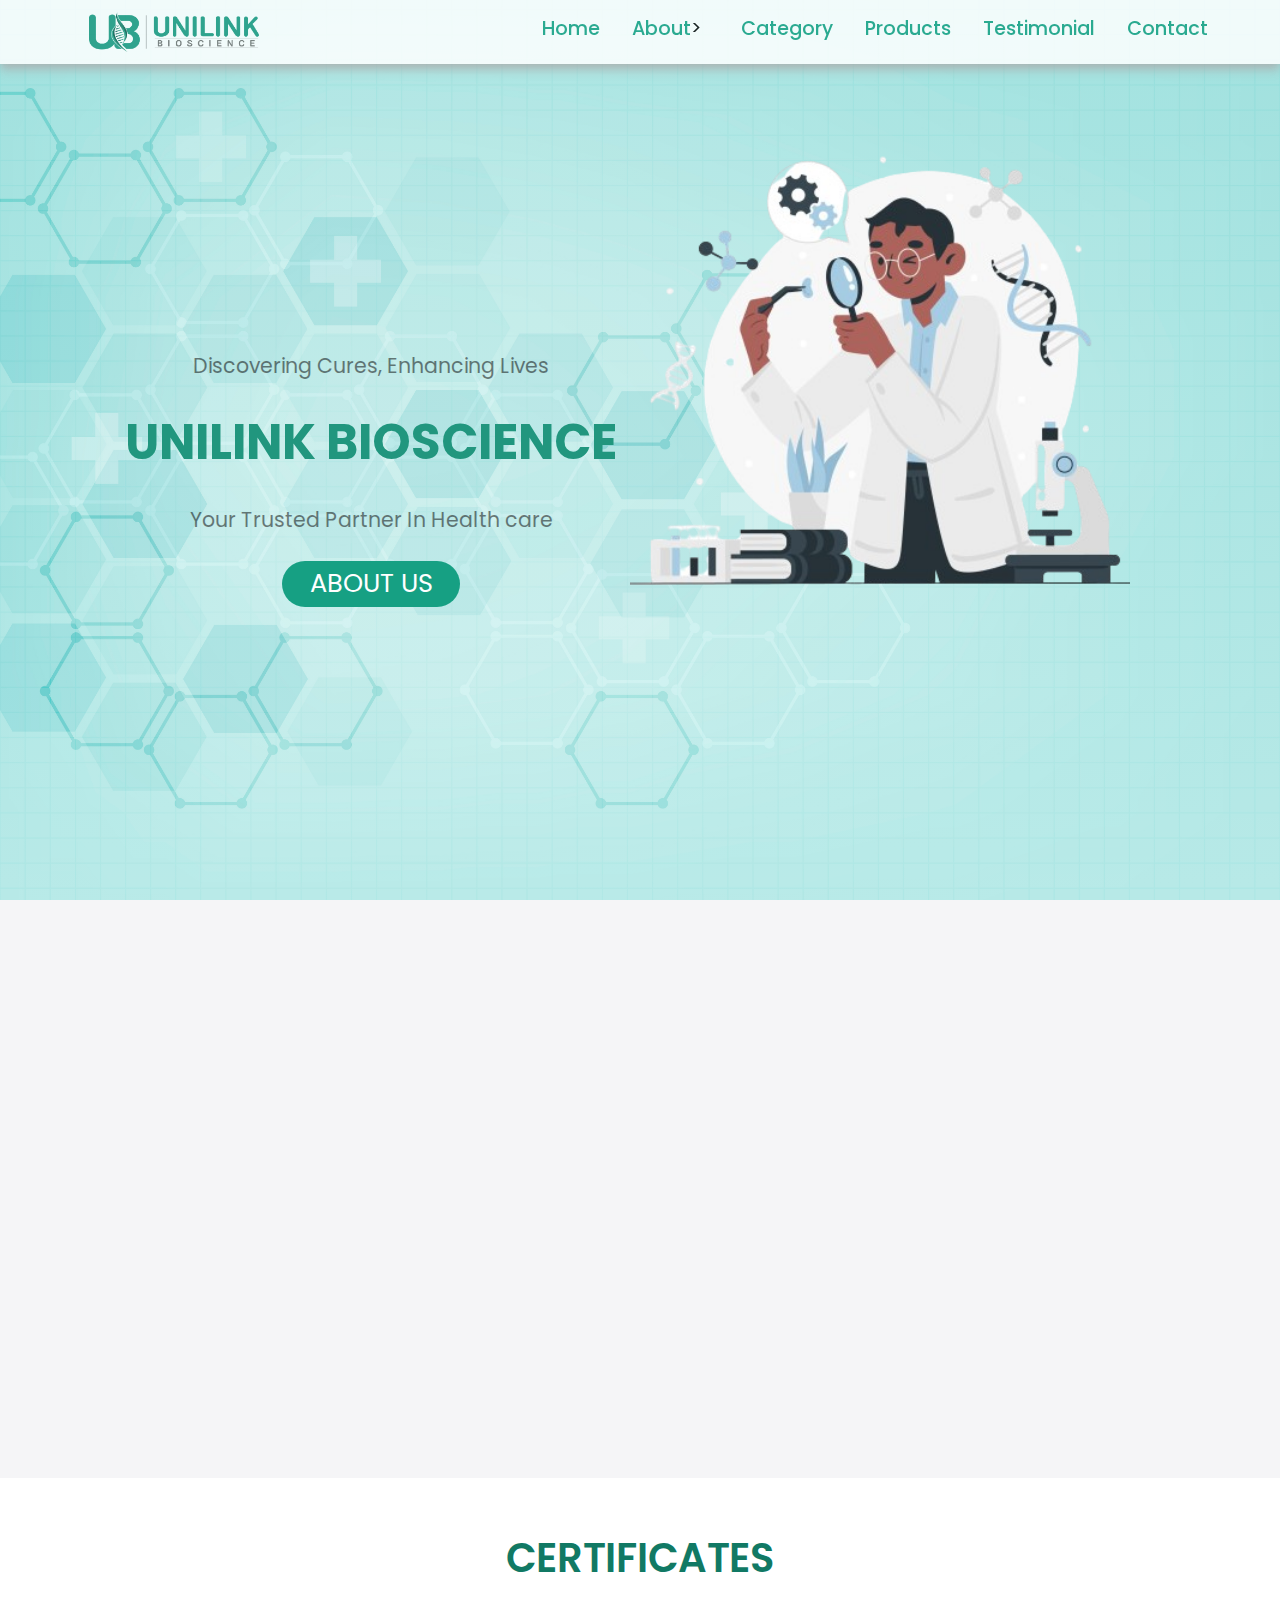
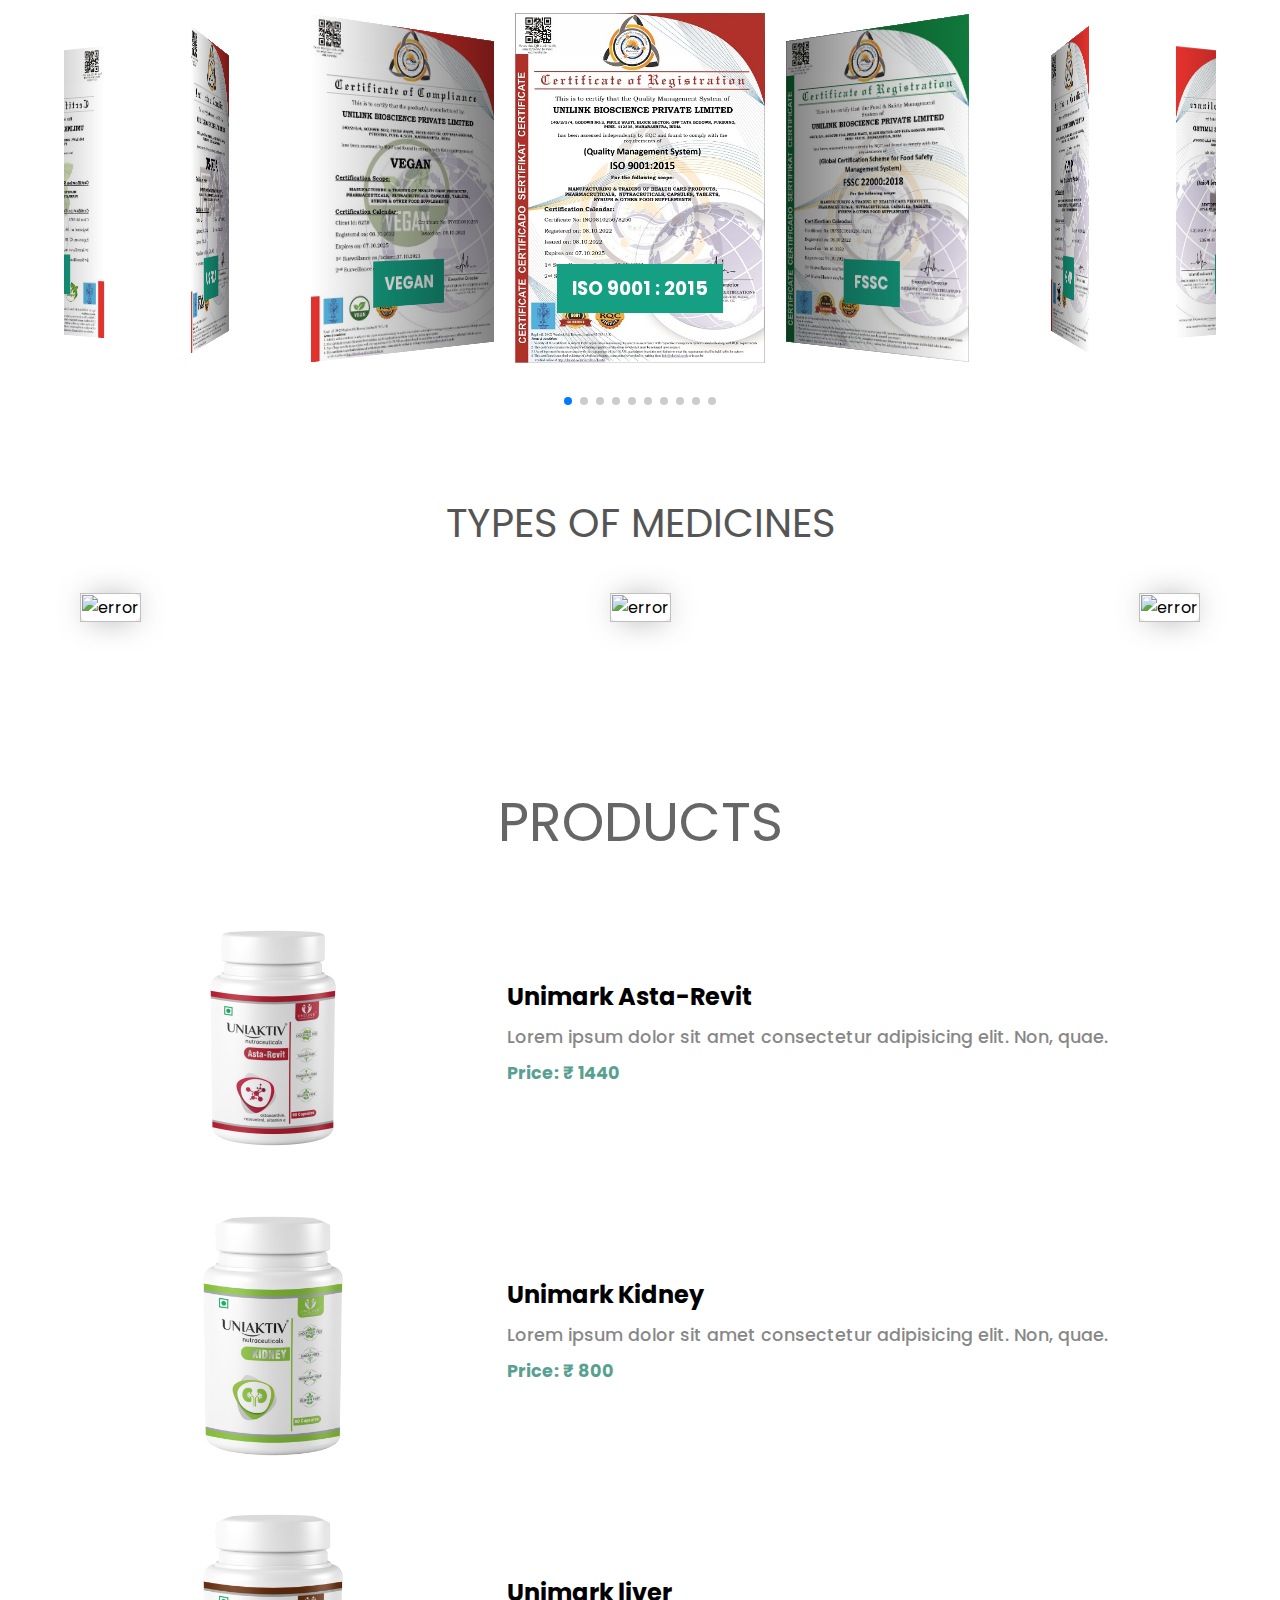
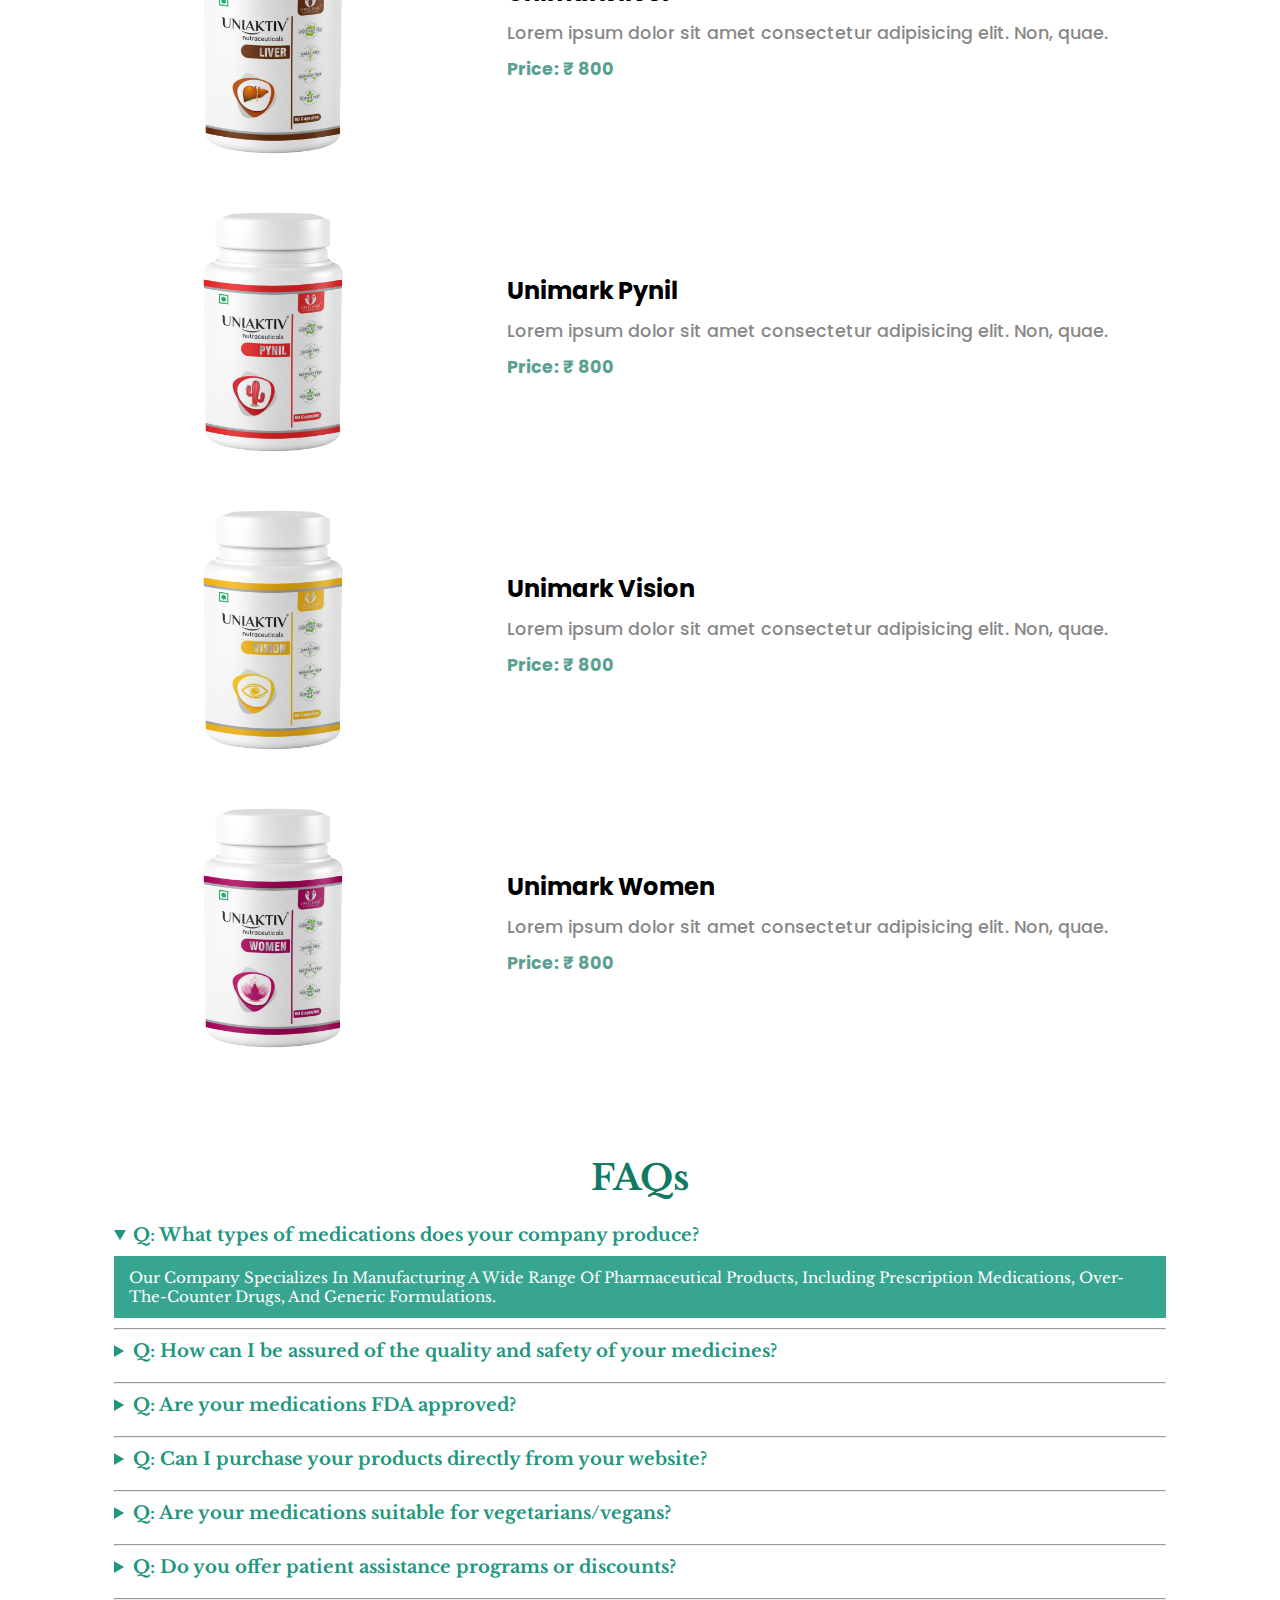
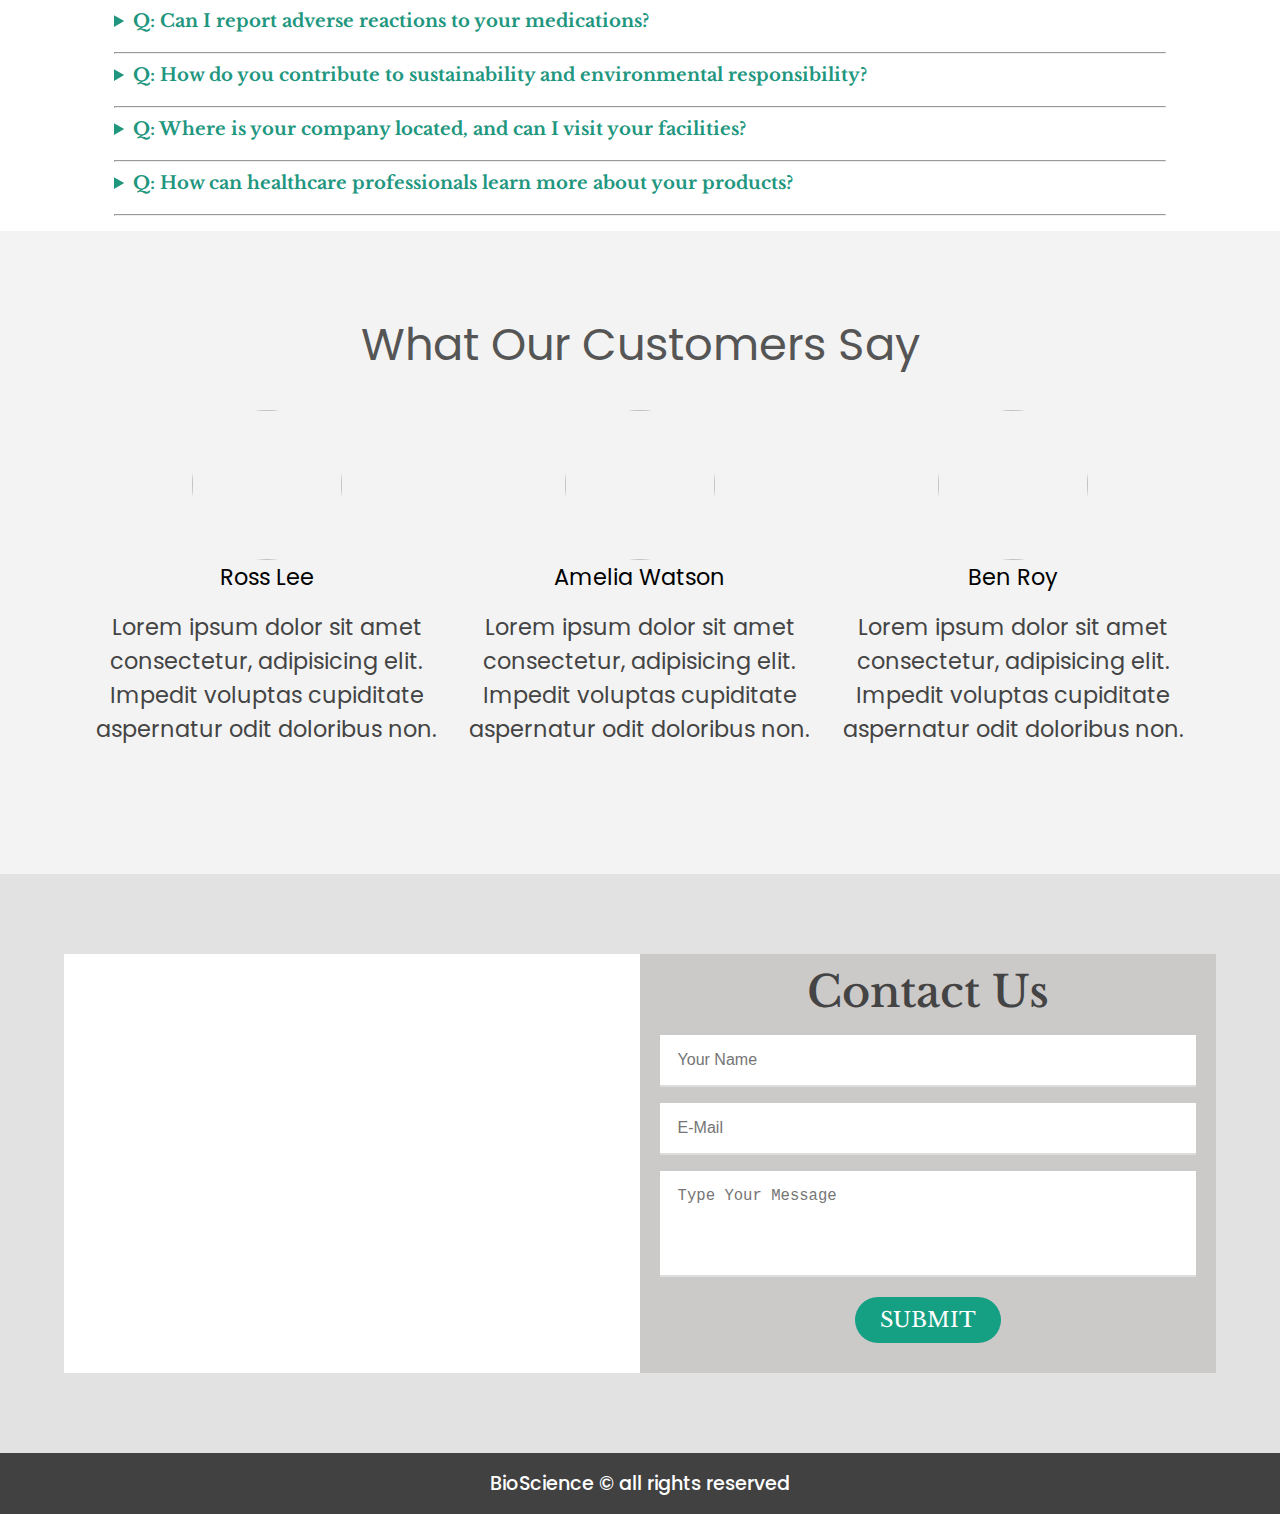
==== commit 9304bc84: "upload" ====
--- a/index.html
+++ b/index.html
@@ -44,13 +44,13 @@
           <ul class="menu-items">
             <li><a href="#showcase">Home</a></li>
             <li>
-              <a href="#about">About</a
+              <a href="#about">About</a>
               ><ion-icon name="caret-down-outline"></ion-icon>
               <ul>
-                <li><a href="#">About Us</a></li>
-                <li><a href="/utilities/pages/cerfiticates.html">Legals</a></li>
-                <li><a href="#">Missions & Vision</a></li>
-                <li><a href="#">Policies</a></li>
+                <li><a href="./utilities/About.html">About Us</a></li>
+                <li><a href="./utilities/cerfiticates.html">Legals</a></li>
+                <li><a href="./utilities/mission-vission.html">Missions & Vision</a></li>
+                <li><a href="./utilities/Policies.html">Policies</a></li>
               </ul>
             </li>
             <li><a href="#food">Category</a></li>
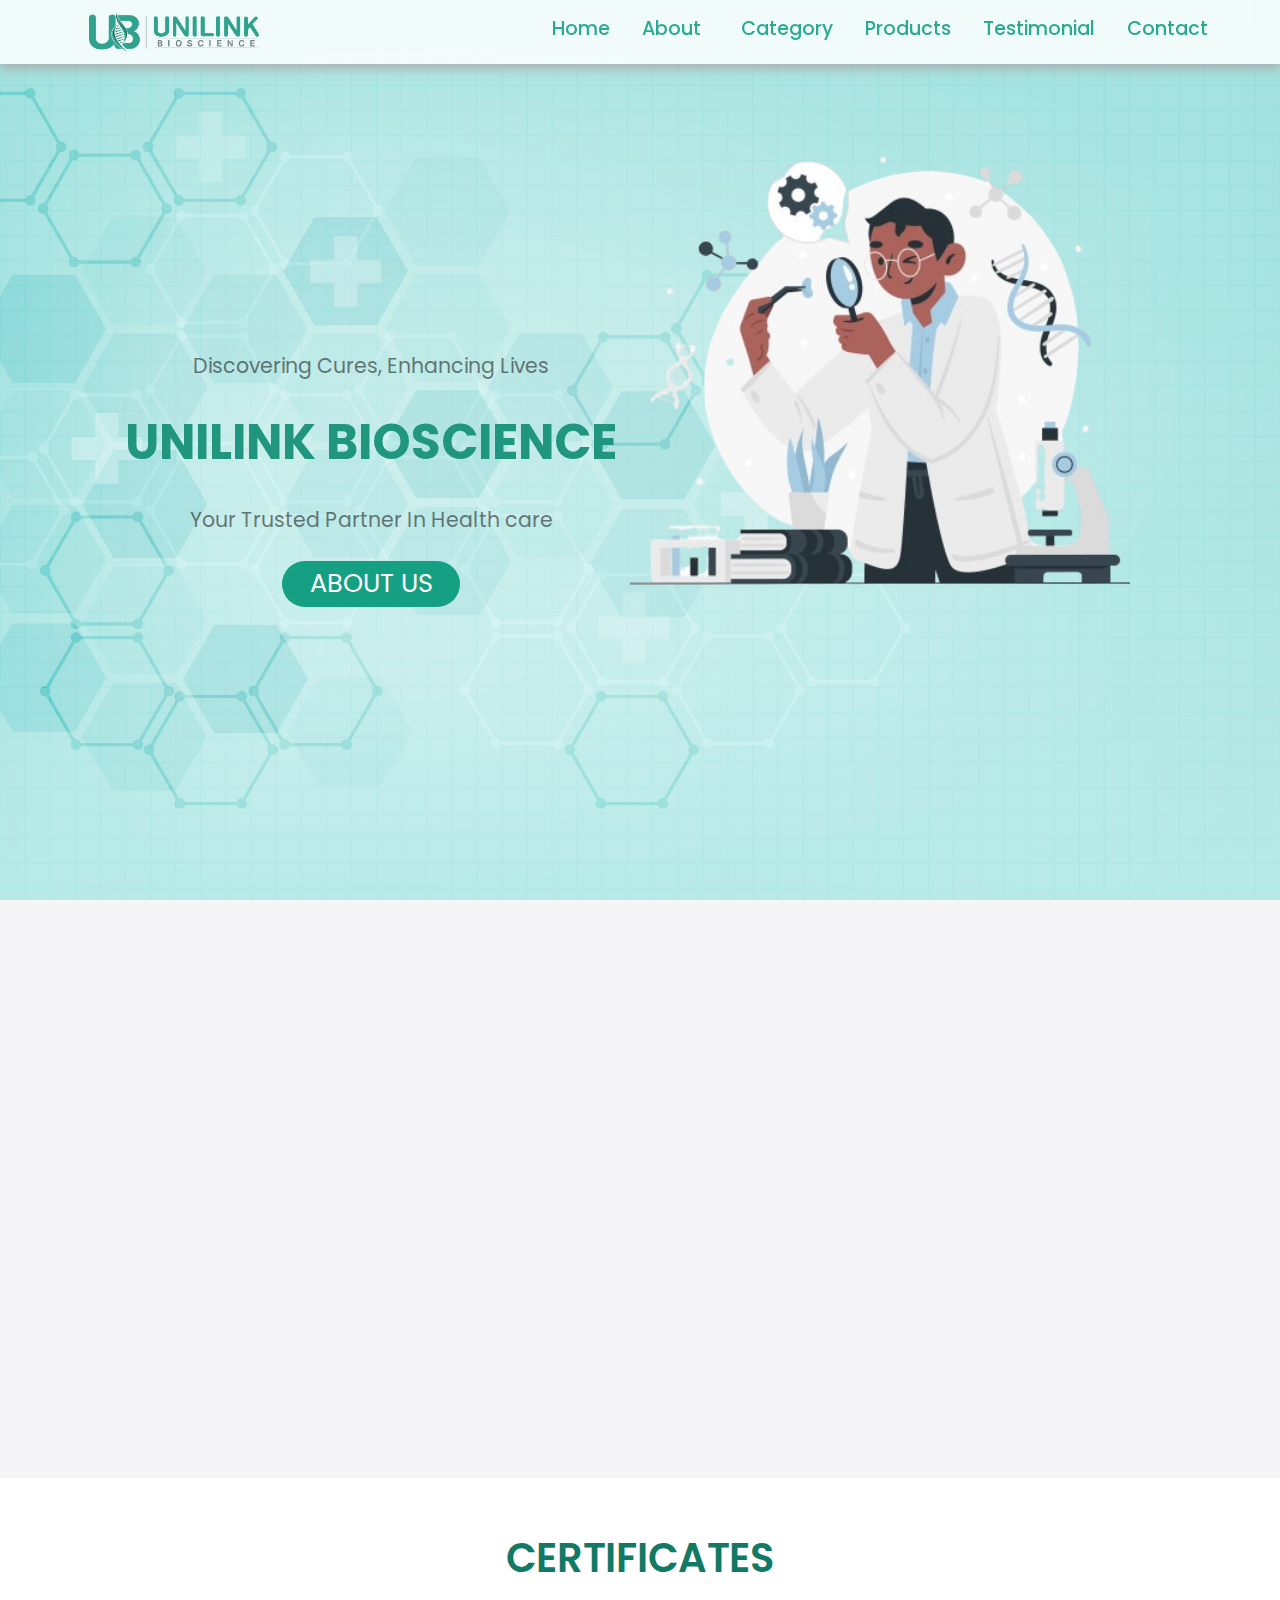
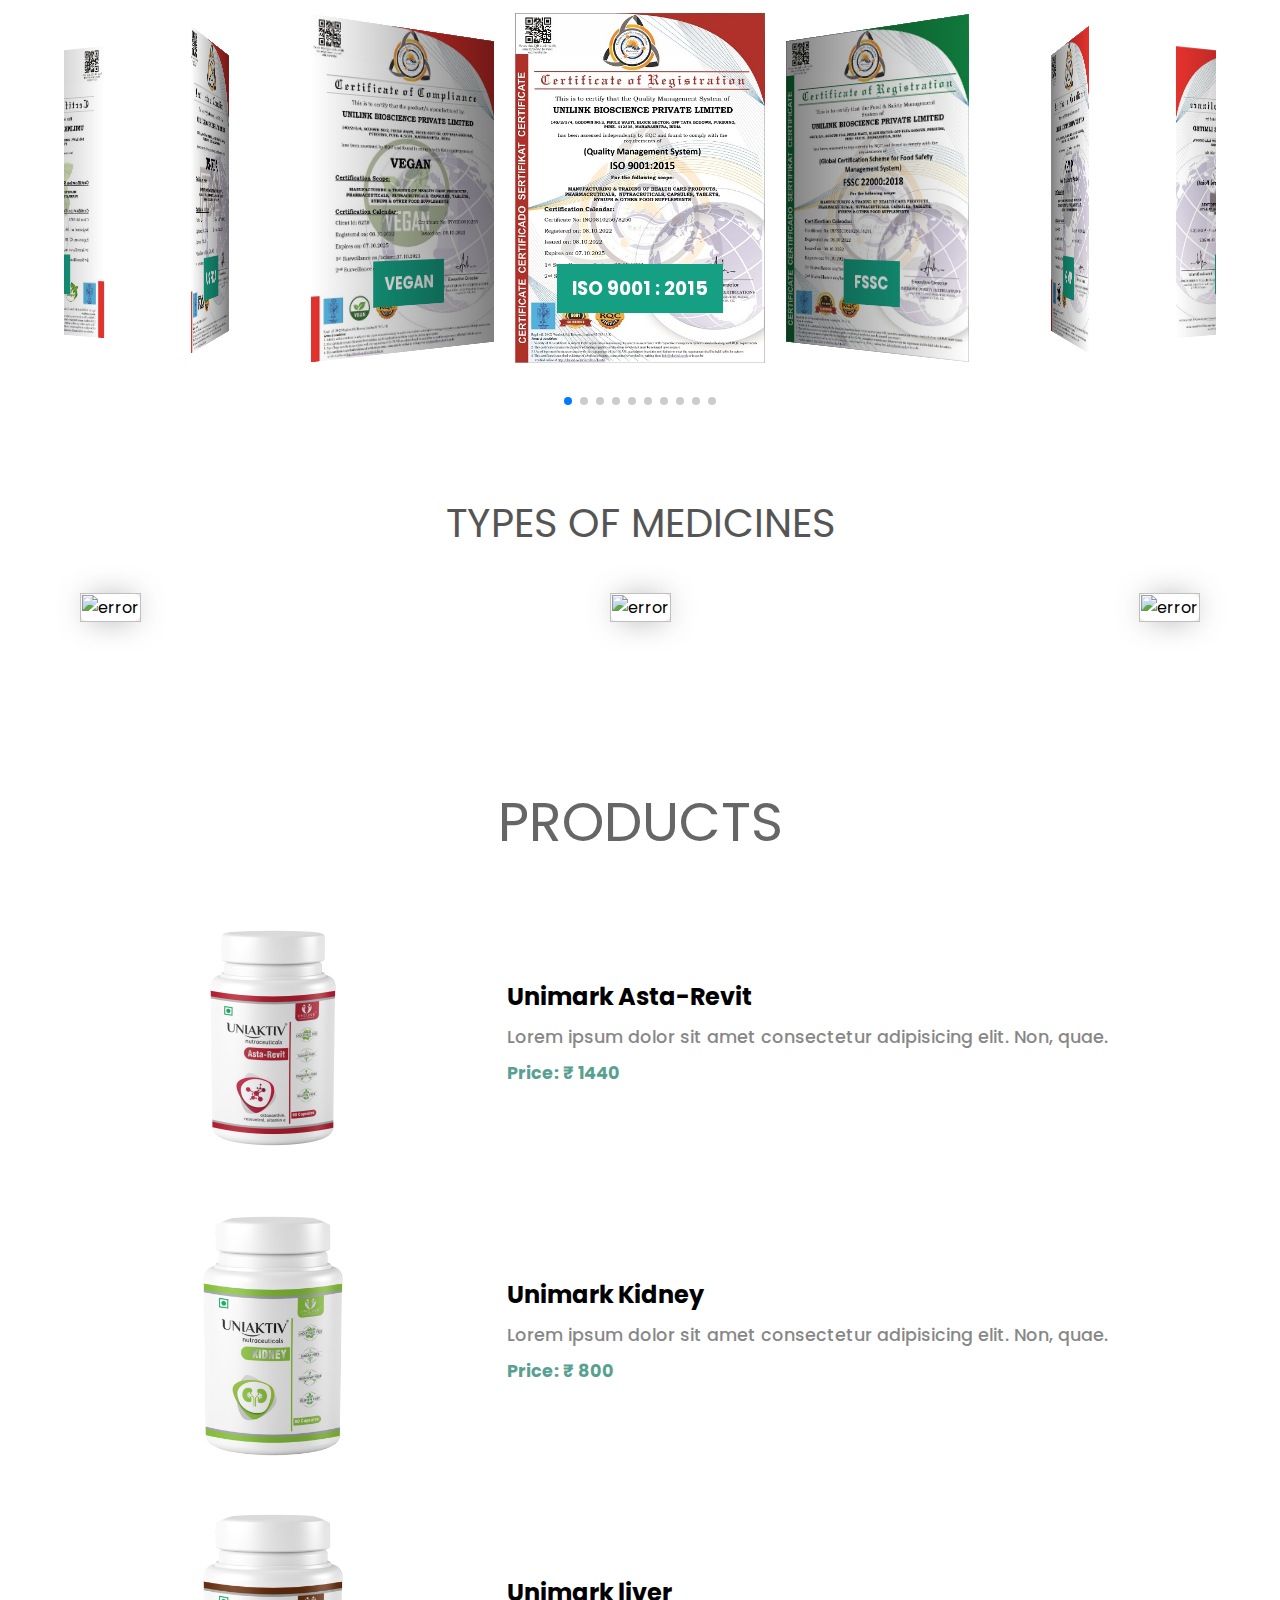
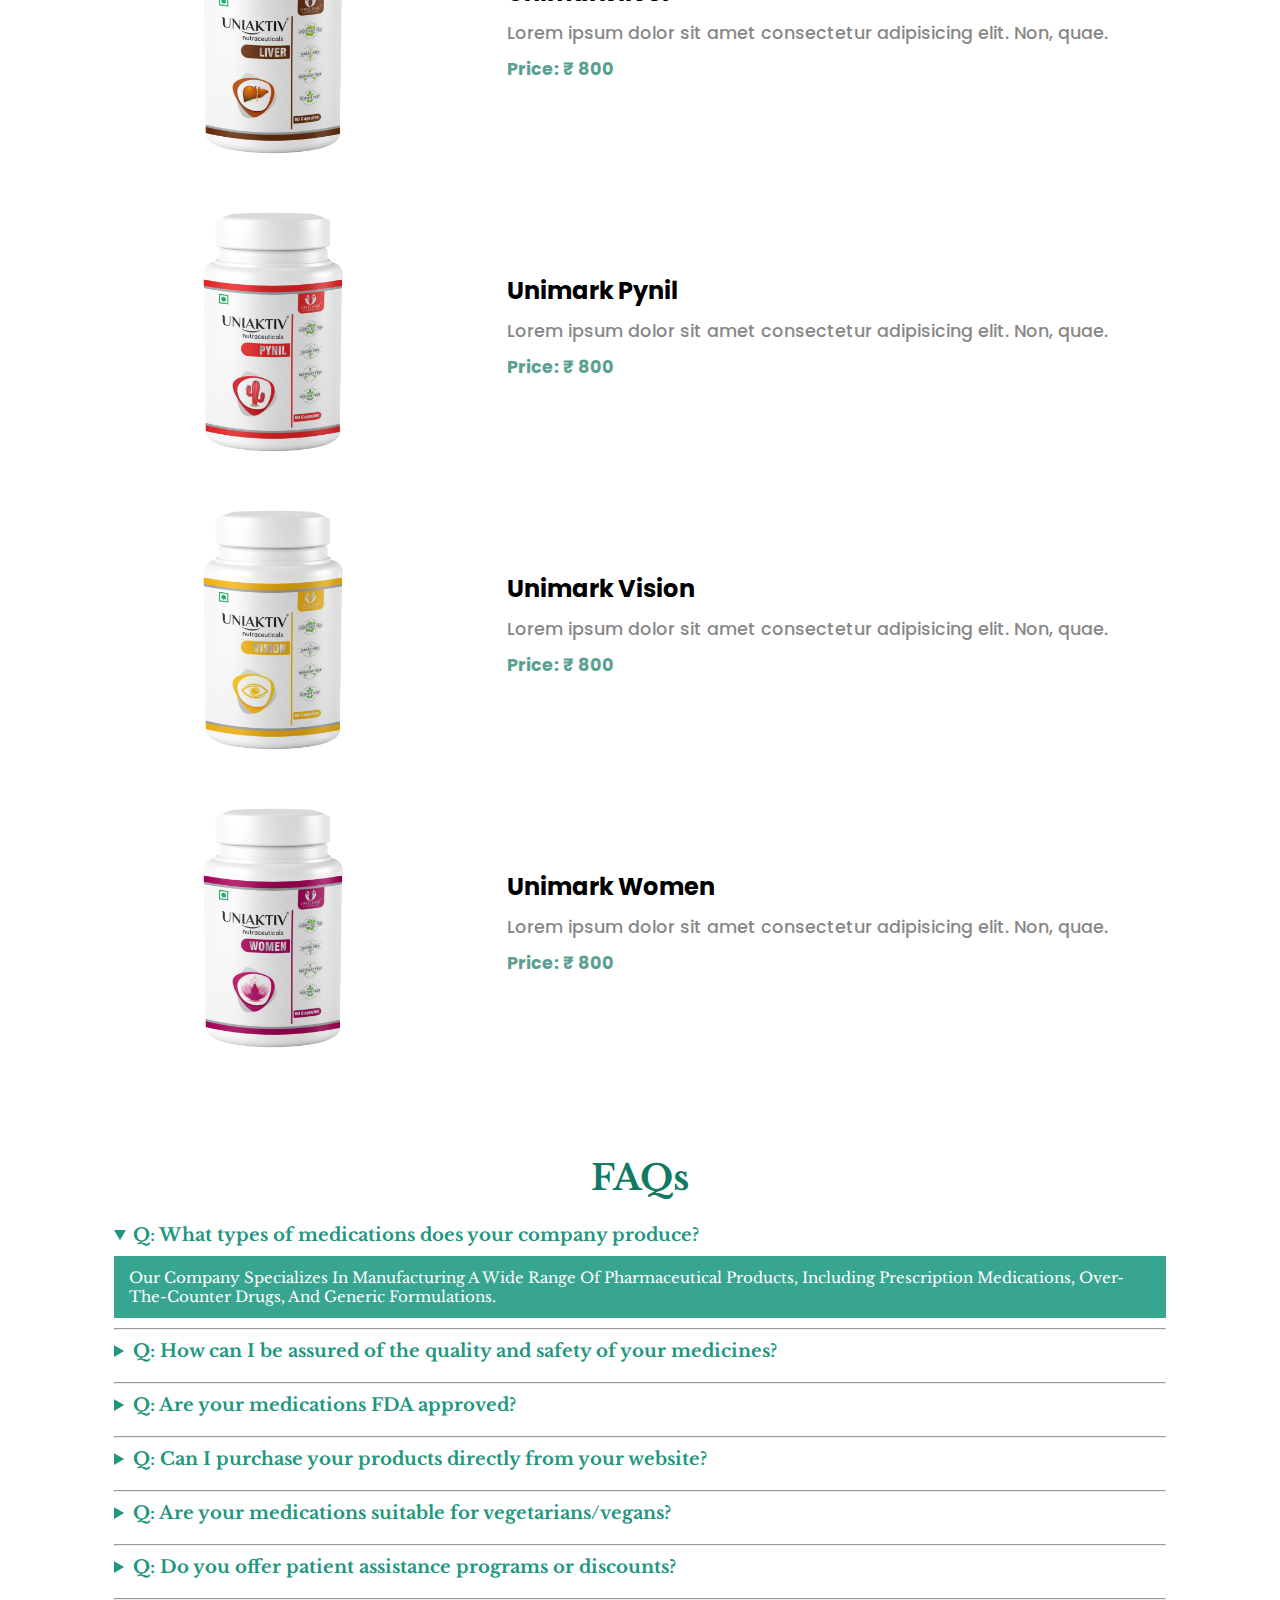
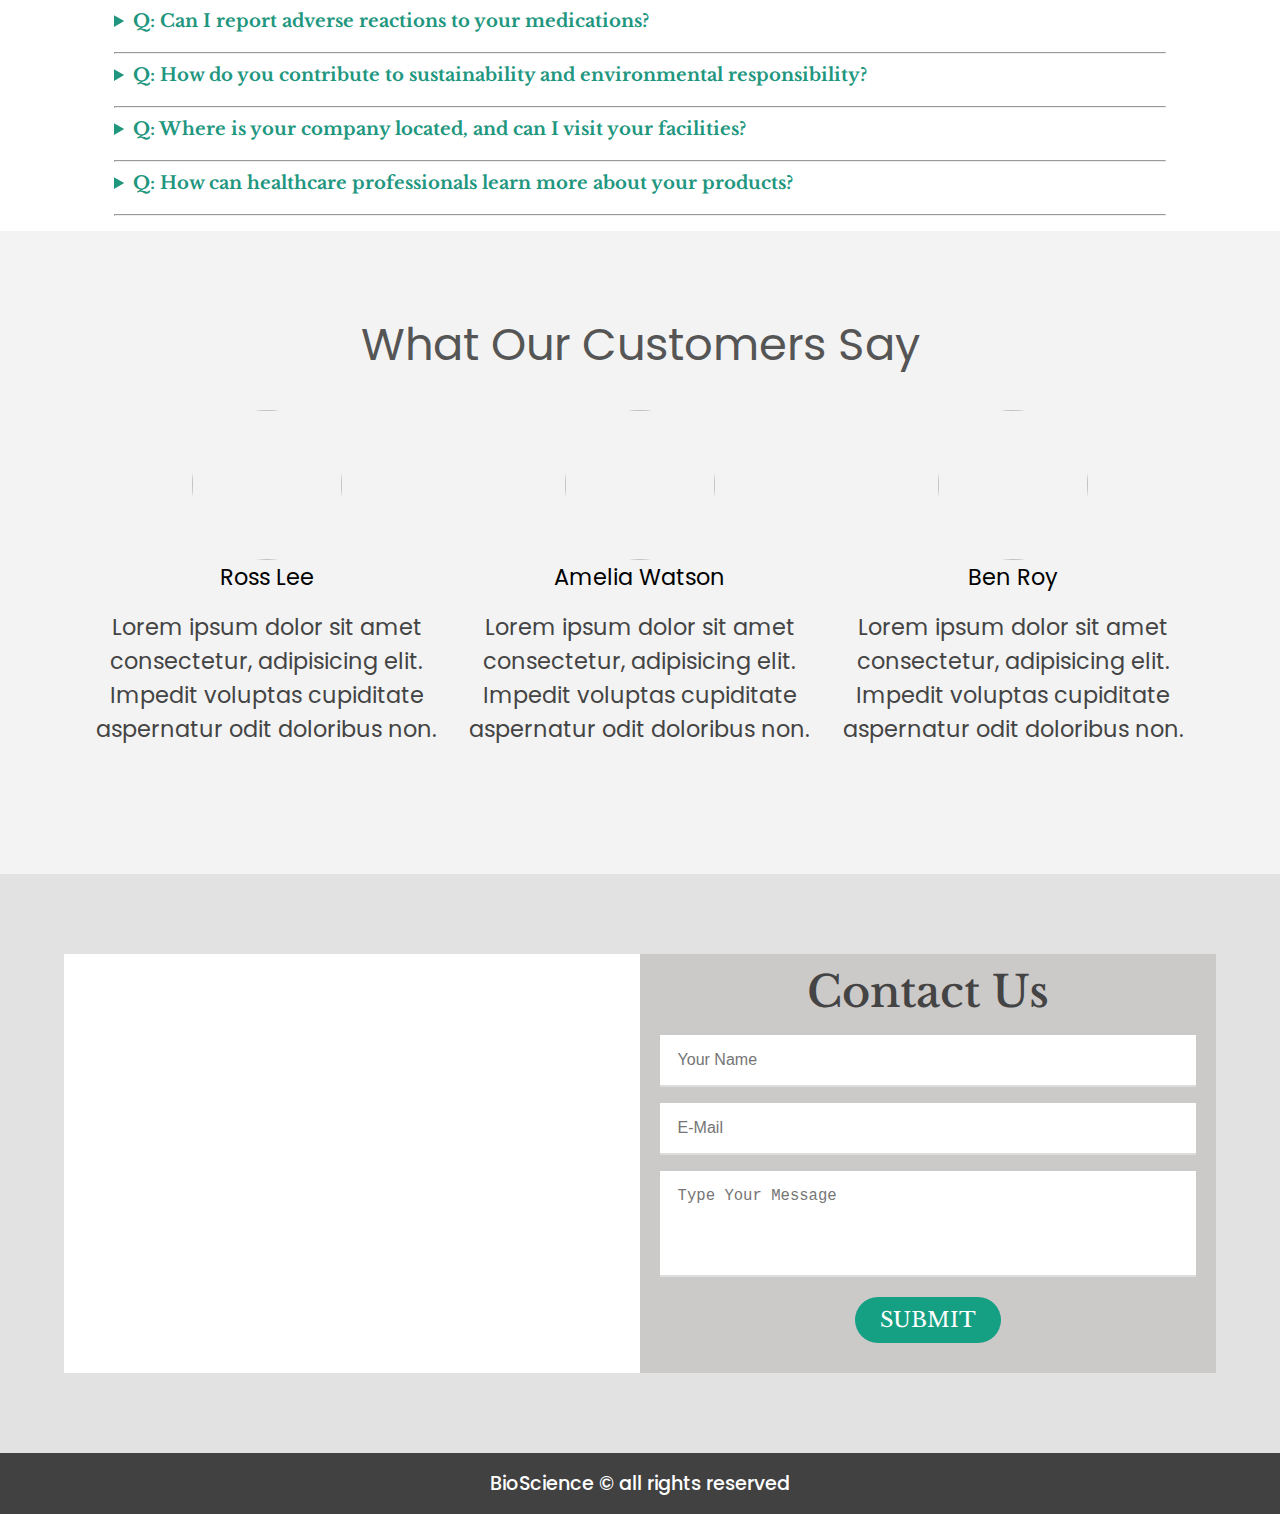
==== commit 761bc70f: "changes" ====
--- a/index.html
+++ b/index.html
@@ -45,11 +45,15 @@
             <li><a href="#showcase">Home</a></li>
             <li>
               <a href="#about">About</a>
-              ><ion-icon name="caret-down-outline"></ion-icon>
+              <ion-icon name="caret-down-outline"></ion-icon>
               <ul>
                 <li><a href="./utilities/About.html">About Us</a></li>
                 <li><a href="./utilities/cerfiticates.html">Legals</a></li>
-                <li><a href="./utilities/mission-vission.html">Missions & Vision</a></li>
+                <li>
+                  <a href="./utilities/mission-vission.html"
+                    >Missions & Vision</a
+                  >
+                </li>
                 <li><a href="./utilities/Policies.html">Policies</a></li>
               </ul>
             </li>
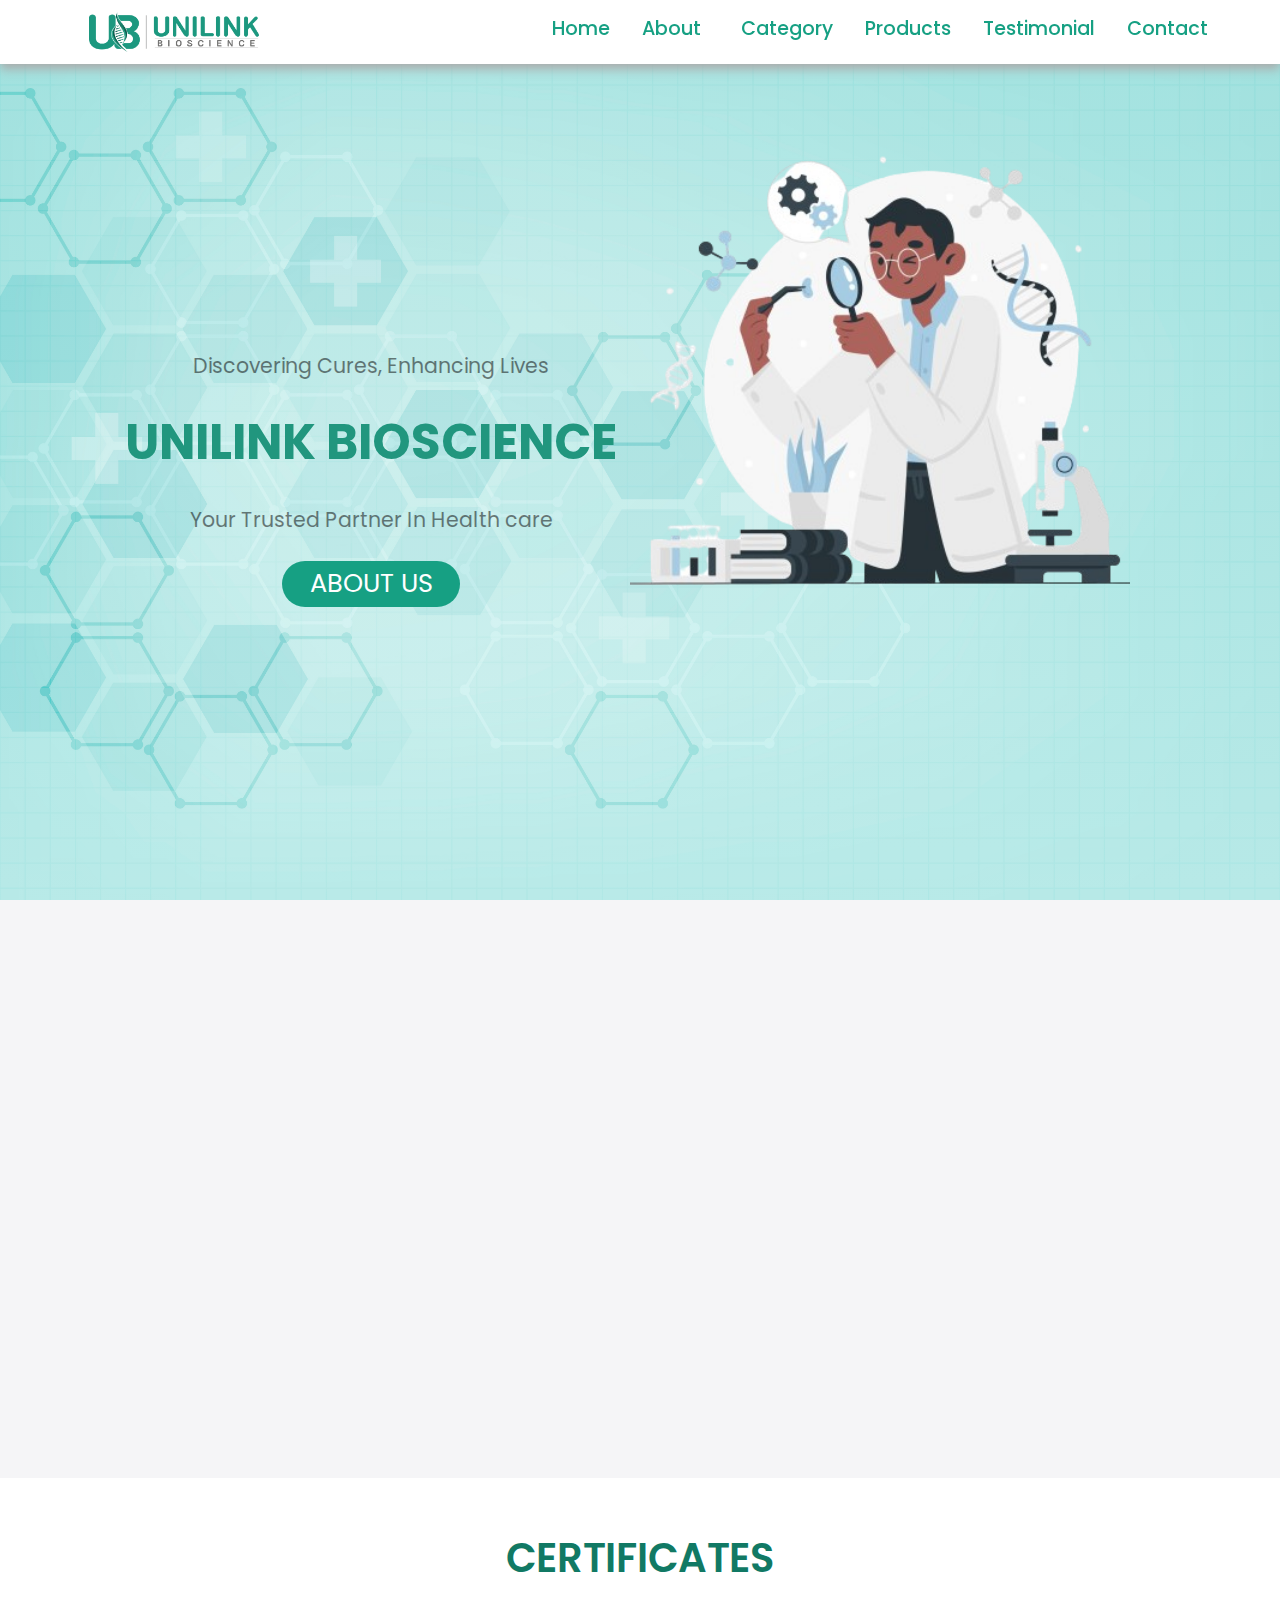
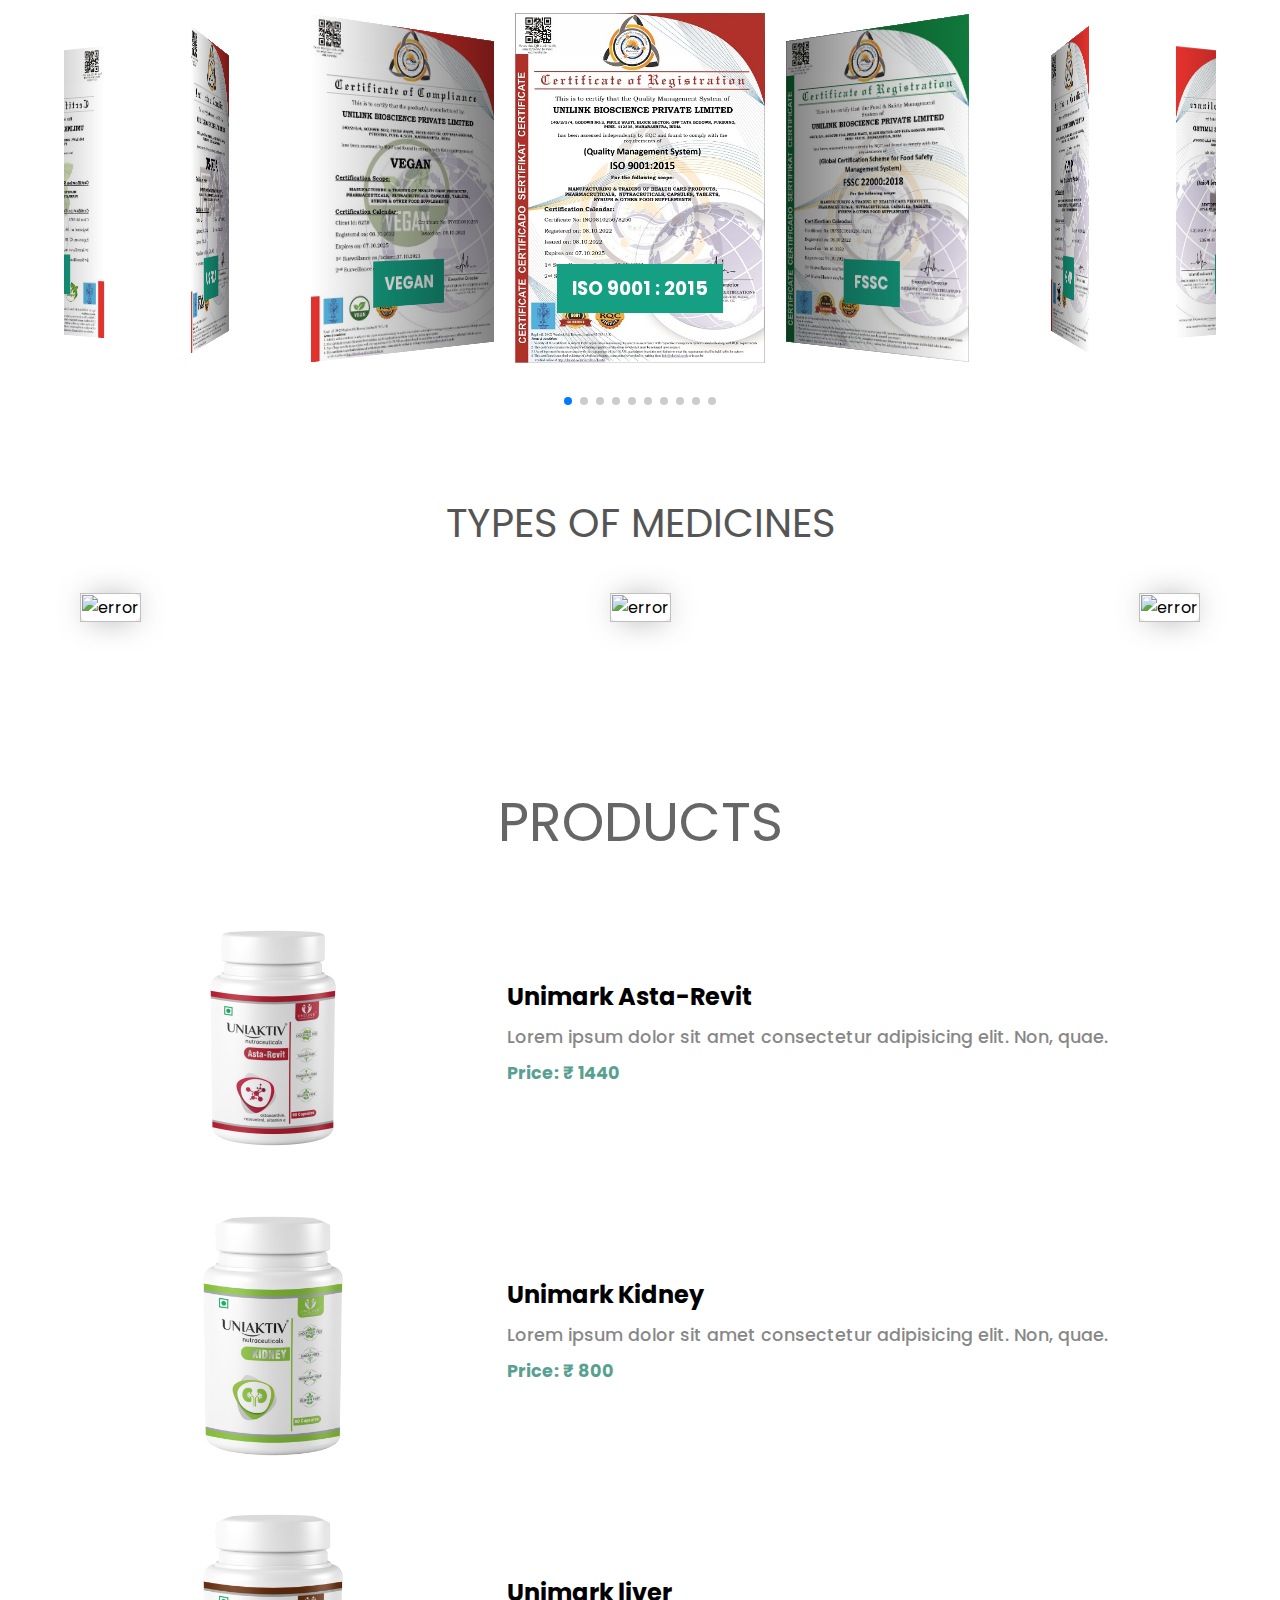
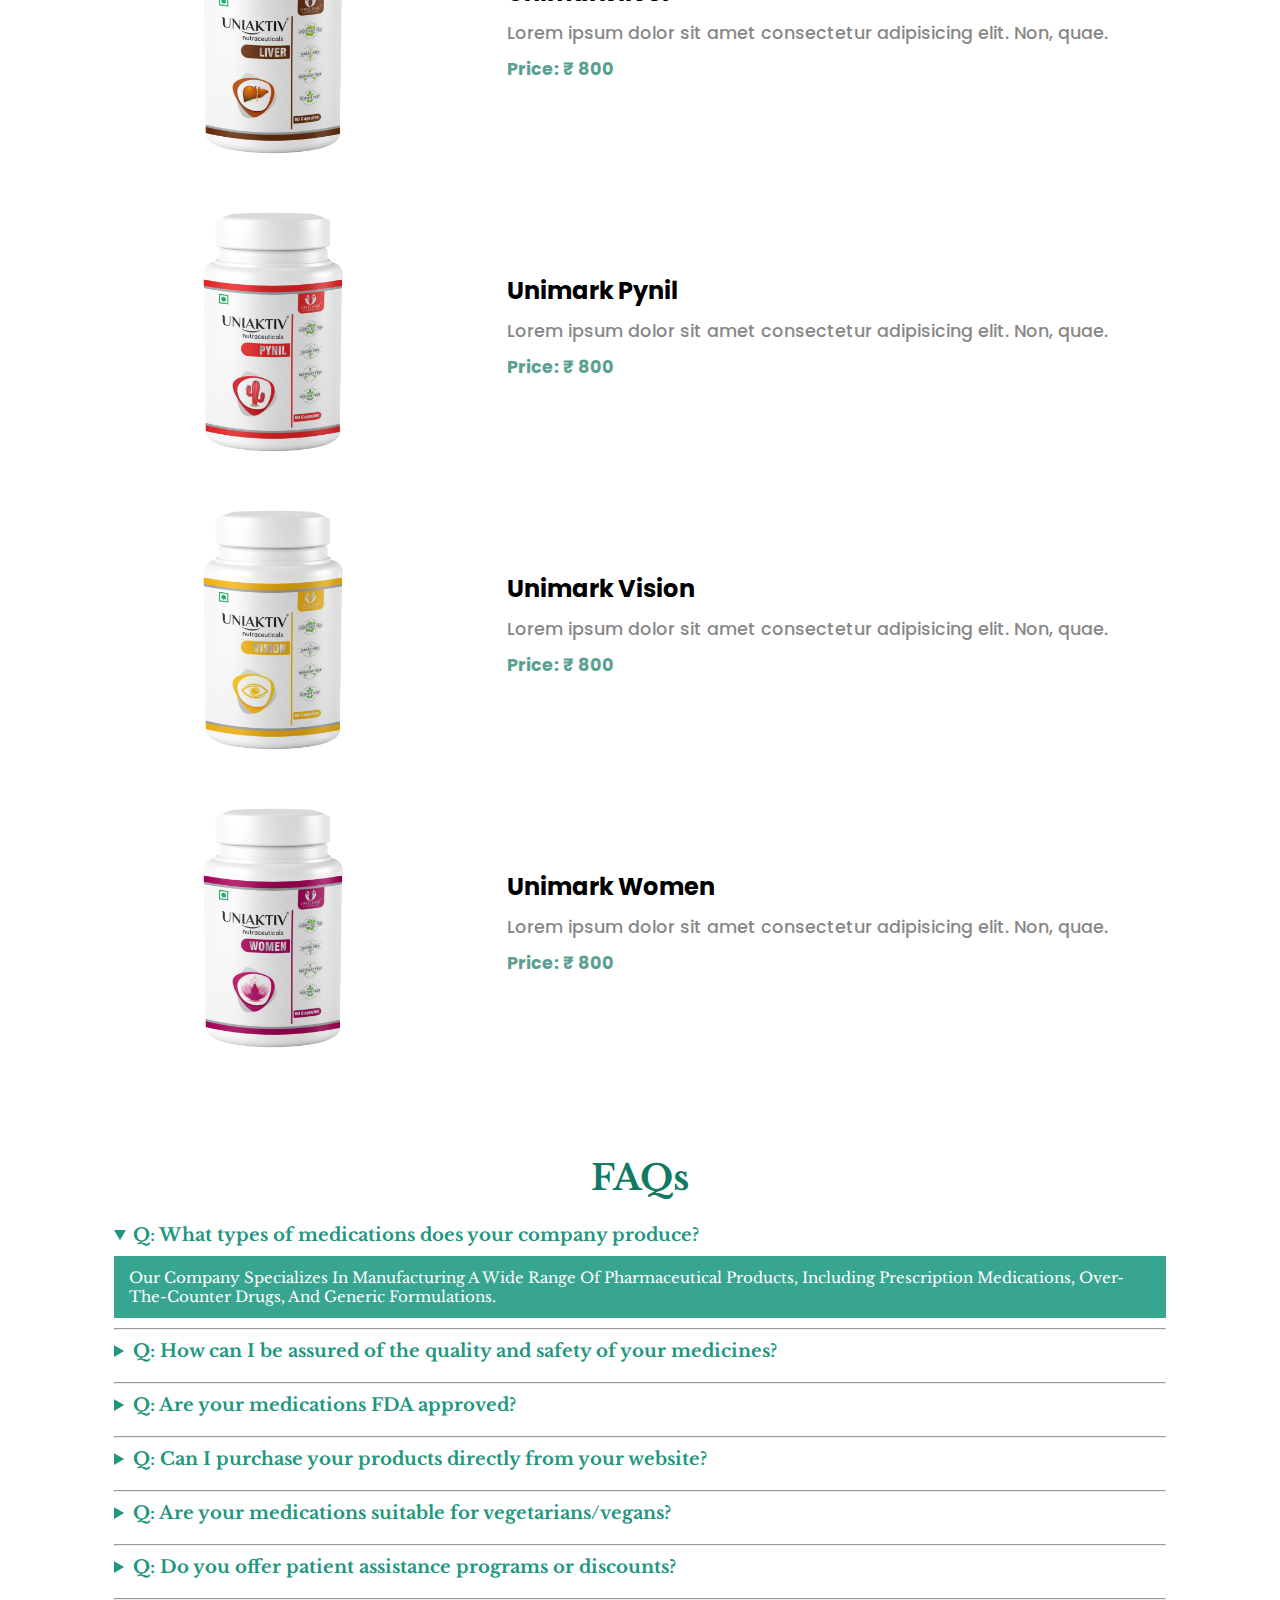
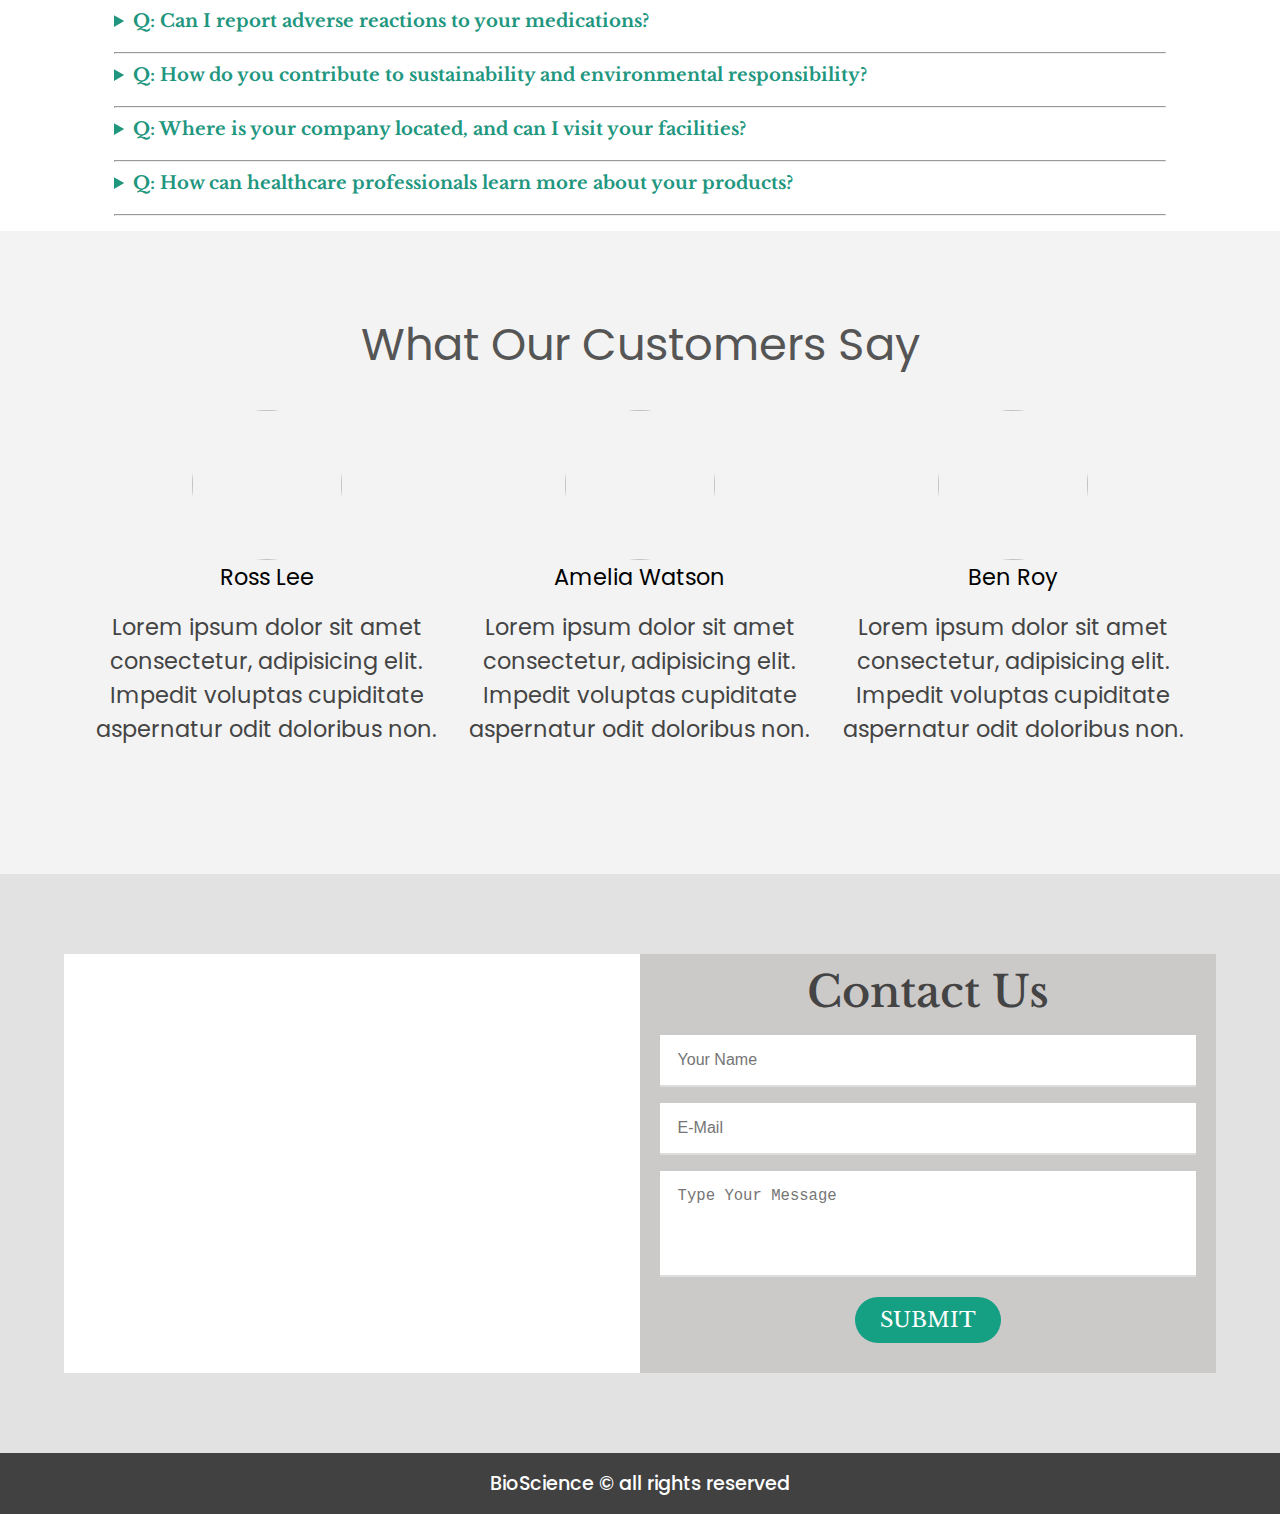
==== commit 6a8881c0: "Changes" ====
--- a/index.html
+++ b/index.html
@@ -42,7 +42,7 @@
             <span class="line line3"></span>
           </div>
           <ul class="menu-items">
-            <li><a href="#showcase">Home</a></li>
+            <a href="#showcase"><li>Home</li></a>
             <li>
               <a href="#about">About</a>
               <ion-icon name="caret-down-outline"></ion-icon>
--- a/style.css
+++ b/style.css
@@ -75,7 +75,7 @@
   width: 100%;
   background: #fff;
   color: #000;
-  opacity: 0.85;
+  /* opacity: 0.85; */
   min-height: 50px;
   z-index: 12;
 }
--- a/style.css
+++ b/style.css
@@ -75,7 +75,7 @@
   width: 100%;
   background: #fff;
   color: #000;
-  opacity: 0.85;
+  /* opacity: 0.85; */
   min-height: 50px;
   z-index: 12;
 }
